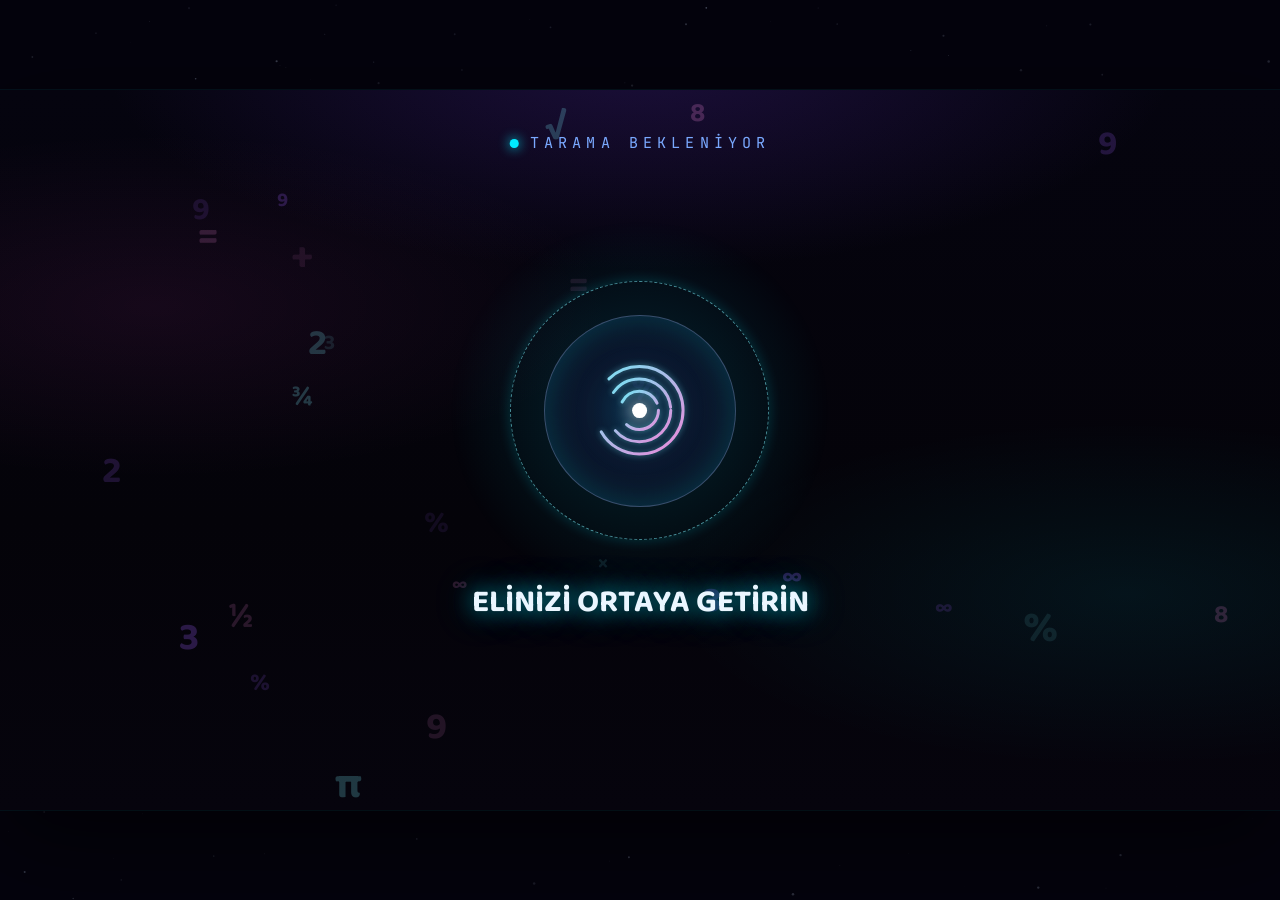
==== web/index.html @ b41f1229 "Kalibrasyon giris ekrani: ilk karsilama olarak entegre + el takibi baglandi - web/js/calibration.js " ====
<!DOCTYPE html>
<html lang="tr">
<head>
<meta charset="utf-8">
<meta name="viewport" content="width=device-width, initial-scale=1, maximum-scale=1, user-scalable=no">
<title>Matematik Avı</title>
<link rel="preconnect" href="https://fonts.googleapis.com">
<link rel="preconnect" href="https://fonts.gstatic.com" crossorigin>
<link href="https://fonts.googleapis.com/css2?family=Baloo+2:wght@500;600;700;800&family=JetBrains+Mono:wght@400;500;700&family=Space+Grotesk:wght@400;500;600;700&display=swap" rel="stylesheet">
<link rel="stylesheet" href="styles.css?v=9">
</head>
<body>
  <!-- Tam-ekran arka plan yıldız alanı (sahnenin arkasında) -->
  <canvas id="mh-stars-page"></canvas>

  <!-- Letterbox'lı sabit 16:9 sahne. container-type:size -> cqmin = sahnenin küçük kenarının %1'i. -->
  <div id="stage">

    <!-- perspektif ızgara (merkeze maskeli) -->
    <div class="mh-grid"></div>

    <!-- ============ ATTRACT ============ -->
    <section id="screen-attract" class="screen">
      <div id="mh-floaters"></div>
      <!-- isimsiz liderlik tablosu (ilk 3) -->
      <aside class="leaderboard" id="mh-leaderboard">
        <div class="lb-title">LİDERLİK</div>
        <ol class="lb-list" id="mh-lb-list"></ol>
      </aside>
      <div class="attract-col">
        <div class="title">MATEMATİK AVI</div>
        <div class="subtitle">Hazır mısın?</div>
        <div class="start-wrap" id="mh-start-wrap">
          <div class="start-btn" id="mh-start" data-start="1">BAŞLA</div>
        </div>
        <div class="hint"><span class="dot"></span>Merceği BAŞLA'ya getir ve elini kapat</div>
      </div>
    </section>

    <!-- ============ PLAYING ============ -->
    <section id="screen-playing" class="screen">
      <!-- HUD: sayaçlar sol-üst -->
      <div class="hud-left">
        <div class="hud-line" id="mh-progress">SORU 1 · <span class="lvl">KOLAY</span></div>
        <div class="hud-line">DOĞRU <span id="mh-score">00</span></div>
        <div class="hud-line">PUAN <span id="mh-live-score">0</span></div>
        <div id="mh-timer">2:00</div>
      </div>
      <!-- HUD: soru üst-orta -->
      <div class="hud-prompt">
        <div id="mh-prompt">—</div>
      </div>
      <!-- HUD: RESET sağ-üst (gerçek köşe) -->
      <div id="mh-reset" data-reset="1">↻ RESET</div>

      <!-- token alanı -->
      <div id="mh-field"></div>

      <!-- merkez flaş -->
      <div id="mh-flash"></div>

      <!-- başlangıç geri sayımı (oyun tahtası arkada görünür) -->
      <div id="mh-countdown"><div class="cd-num"></div></div>
    </section>

    <!-- ============ RESULT ============ -->
    <section id="screen-result" class="screen">
      <div class="result-box">
        <div class="result-kicker">— Tur Bitti —</div>
        <div id="mh-result-msg">Bitti!</div>
        <div class="result-rank" id="mh-result-rank"></div>
        <div class="result-points">
          <span id="mh-result-score">0</span>
          <span class="pts">PUAN</span>
        </div>
        <div class="result-stats">
          <div class="result-score">
            <span class="lab">Doğru</span>
            <span id="mh-result-num">0/0</span>
          </div>
          <div class="result-score">
            <span class="lab">Süre</span>
            <span id="mh-result-time">0:00</span>
          </div>
        </div>
        <div class="result-foot">Başlangıç ekranına dönülüyor…</div>
      </div>
    </section>

    <!-- ============ LENS (kursör) ============ -->
    <div id="mh-lens">
      <div class="lens-pool"></div>
      <div id="mh-iris">
        <div class="iris-ring chroma-c"></div>
        <div class="iris-ring chroma-m"></div>
        <div class="iris-ring main"></div>
        <div class="iris-core"></div>
      </div>
    </div>

    <!-- ============ KALİBRASYON GİRİŞ (ilk karşılama; görseller kalibrasyon-giris.html'den) ============ -->
    <div class="mk-stage" id="mk-stage">

      <!-- arka plan rakamları -->
      <div class="mk-floaters" id="mk-floaters" style="position:absolute;inset:0;z-index:5;"></div>

      <!-- üst durum (3 aşama: TARAMA BEKLENİYOR → TARANIYOR · %n → ERİŞİM SAĞLANDI) -->
      <div id="mk-lock" style="position:absolute;top:6cqmin;left:50%;transform:translateX(-50%);z-index:30;display:flex;align-items:center;gap:1.6cqmin;font-family:'JetBrains Mono',monospace;font-size:2.1cqmin;letter-spacing:0.34em;color:#7aa9ff;text-transform:uppercase;">
        <span style="width:1.2cqmin;height:1.2cqmin;border-radius:50%;background:#00EBFF;box-shadow:0 0 12px #00EBFF;animation:mk-pulse-dot 1.6s ease-in-out infinite;"></span>TARAMA BEKLENİYOR
      </div>

      <!-- merkez kolon -->
      <div style="position:absolute;inset:0;z-index:20;display:flex;flex-direction:column;align-items:center;justify-content:center;">

        <!-- biyometrik hedef -->
        <div id="mk-target" style="position:relative;width:36cqmin;height:36cqmin;display:flex;align-items:center;justify-content:center;will-change:transform;transition:transform 0.25s cubic-bezier(.2,.9,.25,1);">
          <!-- yumuşak halo -->
          <div id="mk-halo" style="position:absolute;inset:-34%;border-radius:50%;background:radial-gradient(circle,rgba(0,235,255,0.26),transparent 62%);opacity:0.6;transition:opacity 0.4s;pointer-events:none;"></div>
          <!-- partikül katmanı -->
          <div id="mk-fx" style="position:absolute;inset:-40%;pointer-events:none;overflow:visible;z-index:4;"></div>
          <!-- dış kesik halka (yavaş döner) -->
          <div style="position:absolute;inset:0;border-radius:50%;border:1.5px dashed rgba(125,243,255,0.55);box-shadow:0 0 14px rgba(0,235,255,0.18);animation:mk-tickspin 22s linear infinite;pointer-events:none;"></div>
          <!-- ilerleme halkası (tarama sırasında belirir) -->
          <div id="mk-ring" style="position:absolute;inset:2%;border-radius:50%;background:conic-gradient(from -90deg,#00EBFF 0deg,#7df3ff var(--p,0deg),rgba(140,160,220,0.07) var(--p,0deg));-webkit-mask:radial-gradient(circle,transparent 0 46%,#000 47% 50%,transparent 51%);mask:radial-gradient(circle,transparent 0 46%,#000 47% 50%,transparent 51%);opacity:0;transition:opacity 0.3s;pointer-events:none;"></div>
          <!-- iç bölge (el yerleştirme) -->
          <div style="position:absolute;inset:13%;border-radius:50%;overflow:hidden;background:radial-gradient(circle,rgba(24,36,80,0.55),rgba(7,9,24,0.72));border:1.5px solid rgba(150,200,255,0.34);box-shadow:inset 0 0 34px rgba(0,235,255,0.22);display:flex;align-items:center;justify-content:center;">
            <!-- iç içe dönen 3 eğri -->
            <svg id="mk-fp" viewBox="0 0 100 100" style="position:absolute;width:72%;height:72%;opacity:0.95;filter:drop-shadow(0 0 3px rgba(125,243,255,0.55));transition:opacity 0.3s,filter 0.3s;" fill="none" stroke="url(#mkfp)" stroke-width="2.2" stroke-linecap="round">
              <defs><linearGradient id="mkfp" x1="0" y1="0" x2="1" y2="1"><stop offset="0" stop-color="#7df3ff"></stop><stop offset="1" stop-color="#ff8fe4"></stop></linearGradient></defs>
              <circle cx="50" cy="50" r="32" stroke-dasharray="84 42" style="transform-box:fill-box;transform-origin:center;animation:mk-ringcw 9s linear infinite;"></circle>
              <circle cx="50" cy="50" r="23" stroke-dasharray="56 30" style="transform-box:fill-box;transform-origin:center;animation:mk-ringccw 6.5s linear infinite;"></circle>
              <circle cx="50" cy="50" r="14" stroke-dasharray="32 18" style="transform-box:fill-box;transform-origin:center;animation:mk-ringcw 4s linear infinite;"></circle>
            </svg>
            <!-- merkez nokta -->
            <div style="position:absolute;left:50%;top:50%;transform:translate(-50%,-50%);width:2.2cqmin;height:2.2cqmin;border-radius:50%;background:#fff;box-shadow:0 0 18px #fff,0 0 36px rgba(0,235,255,0.95),0 0 56px rgba(0,235,255,0.5);animation:mk-dotbreathe 1.9s ease-in-out infinite;"></div>
            <!-- yüzde -->
            <div id="mk-pct" style="position:absolute;bottom:12%;left:50%;transform:translateX(-50%);font-family:'JetBrains Mono',monospace;font-weight:700;font-size:3cqmin;letter-spacing:0.08em;color:#7df3ff;opacity:0;transition:opacity 0.3s;text-shadow:0 0 12px rgba(0,235,255,0.7);">0%</div>
          </div>
        </div>

        <!-- yönlendirme metni -->
        <div id="mk-status" style="margin-top:6.5cqmin;font-family:'Baloo 2',sans-serif;font-weight:700;font-size:4.4cqmin;line-height:1;color:#eaf6ff;text-shadow:0 0 22px rgba(0,235,255,0.65),0 0 40px rgba(0,235,255,0.35);transition:color 0.25s;white-space:nowrap;">ELİNİZİ ORTAYA GETİRİN</div>
      </div>
    </div>
  </div>

  <script src="js/questions.js?v=4"></script>
  <script src="js/tokens.js?v=4"></script>
  <script src="js/input.js?v=2"></script>
  <script src="js/lens.js?v=6"></script>
  <script src="js/leaderboard.js?v=2"></script>
  <script src="js/calibration.js?v=1"></script>
  <script src="js/game.js?v=6"></script>
</body>
</html>
---- web/styles.css ----
/* ===== Matematik Avı — Sinematik Sci-Fi HUD (web) =====
   Görsel kaynak-of-truth: design_handoff_web/Matematik Avı.dc.html
   Mantık: Unity MathLens (bkz. js/). Sahne sabit 16:9, letterbox'lı. */

:root{
  --space:#04030D; --space-2:#06040F;
  --ink-0:#EEF1FF; --ink-1:#A9A4D6; --ink-2:#8B86BF;
  --cyan:#00EBFF; --violet:#9F5FFF; --magenta:#FF4AD6;
  --gold:#FFC83D; --gold-text:#FFE08A;
  --green:#34F5A6; --green-text:#7DFFC4;
  --red:#FF5470; --red-text:#FF8095;
  --token-text:#E6F4FF;
  --hairline:rgba(150,130,255,0.16);
}

*{margin:0;padding:0;box-sizing:border-box;}
html,body{width:100%;height:100%;overflow:hidden;background:var(--space);color:var(--ink-0);
  font-family:'Space Grotesk',sans-serif;-webkit-font-smoothing:antialiased;cursor:none;}

#mh-stars-page{position:fixed;inset:0;z-index:0;opacity:0.5;pointer-events:none;}

/* ----- Letterbox'lı sabit 16:9 sahne ----- */
#stage{
  position:fixed;top:50%;left:50%;transform:translate(-50%,-50%);
  width:min(100vw, 177.78vh);          /* 16:9 = 16/9 * height */
  height:min(56.25vw, 100vh);          /* 9:16 ters */
  aspect-ratio:16/9;
  container-type:size;                 /* cqmin = sahnenin küçük kenarının %1'i */
  overflow:hidden;
  background:
    radial-gradient(ellipse 80% 60% at 50% 42%, rgba(40,28,90,0.55), transparent 72%),
    radial-gradient(ellipse 50% 40% at 12% 90%, rgba(159,95,255,0.12), transparent 60%),
    radial-gradient(ellipse 50% 40% at 90% 10%, rgba(0,235,255,0.10), transparent 60%),
    linear-gradient(180deg,#06040f,#030208 58%,#05030c);
  box-shadow:0 0 0 1px rgba(0,235,255,0.06),0 30px 90px rgba(0,0,0,0.6),inset 0 0 80px rgba(4,2,12,0.8);
}

.mh-grid{position:absolute;inset:0;z-index:0;pointer-events:none;
  background-image:linear-gradient(rgba(140,120,255,0.05) 1px,transparent 1px),
                   linear-gradient(90deg,rgba(140,120,255,0.05) 1px,transparent 1px);
  background-size:7cqmin 7cqmin;
  -webkit-mask-image:radial-gradient(ellipse 75% 70% at 50% 50%,#000 35%,transparent 88%);
  mask-image:radial-gradient(ellipse 75% 70% at 50% 50%,#000 35%,transparent 88%);}

.mh-corner{position:absolute;width:3.4cqmin;height:3.4cqmin;z-index:55;pointer-events:none;}
.mh-corner.tl{top:2.4cqmin;left:2.4cqmin;border-top:1px solid rgba(0,235,255,0.6);border-left:1px solid rgba(0,235,255,0.6);box-shadow:0 0 10px rgba(0,235,255,0.3);}
.mh-corner.tr{top:2.4cqmin;right:2.4cqmin;border-top:1px solid rgba(255,74,214,0.6);border-right:1px solid rgba(255,74,214,0.6);box-shadow:0 0 10px rgba(255,74,214,0.3);}
.mh-corner.bl{bottom:2.4cqmin;left:2.4cqmin;border-bottom:1px solid rgba(0,235,255,0.6);border-left:1px solid rgba(0,235,255,0.6);box-shadow:0 0 10px rgba(0,235,255,0.3);}
.mh-corner.br{bottom:2.4cqmin;right:2.4cqmin;border-bottom:1px solid rgba(255,74,214,0.6);border-right:1px solid rgba(255,74,214,0.6);box-shadow:0 0 10px rgba(255,74,214,0.3);}

/* ----- ekran geçişleri ----- */
.screen{position:absolute;inset:0;display:none;}
.screen.active{display:block;}

/* ===== ATTRACT ===== */
#mh-floaters{position:absolute;inset:0;z-index:5;pointer-events:none;}
.floater{position:absolute;left:0;top:0;font-family:'Baloo 2',sans-serif;font-weight:700;user-select:none;pointer-events:none;opacity:0;will-change:transform,opacity;}
.attract-col{position:absolute;inset:0;z-index:10;display:flex;flex-direction:column;align-items:center;justify-content:center;padding:0 4cqmin;}
.title{width:100%;text-align:center;font-family:'Baloo 2',sans-serif;font-weight:800;font-size:9.8cqmin;line-height:0.92;letter-spacing:0.01em;white-space:nowrap;transform:translateY(-3.5cqmin);
  background:linear-gradient(178deg,#ffffff 6%,#bdf6ff 40%,#86c8ff 70%,#c9a0ff);
  -webkit-background-clip:text;background-clip:text;-webkit-text-fill-color:transparent;
  animation:mh-titleglow 4.5s ease-in-out infinite;}
.subtitle{font-family:'Baloo 2',sans-serif;font-weight:600;font-size:5.8cqmin;color:#cfe9ff;margin-top:0.8cqmin;text-shadow:0 0 18px rgba(0,235,255,0.4);white-space:nowrap;}
.hint{position:absolute;bottom:6.5cqmin;display:flex;align-items:center;gap:2cqmin;font-family:'JetBrains Mono',monospace;font-size:2cqmin;letter-spacing:0.22em;color:#8f8ac0;text-transform:uppercase;}
.hint .dot{width:1.2cqmin;height:1.2cqmin;border-radius:50%;background:var(--cyan);box-shadow:0 0 10px var(--cyan);animation:mh-pulse-dot 2s ease-in-out infinite;}

/* ----- Tek BAŞLA butonu (zorluk seçimi yerine) — arayüzle uyumlu: Baloo 2 + marka cyan'ı + nefes ----- */
.start-wrap{margin-top:7cqmin;display:flex;justify-content:center;}
.start-btn{position:relative;--c:0,235,255;
  padding:4.2cqmin 12cqmin;border-radius:999px;
  background:rgba(var(--c),0.18);border:2px solid rgba(var(--c),0.9);
  box-shadow:0 0 40px rgba(var(--c),0.5),inset 0 0 26px rgba(var(--c),0.2);
  font-family:'Baloo 2',sans-serif;font-weight:800;font-size:7cqmin;letter-spacing:0.06em;
  color:#e6fcff;text-shadow:0 0 22px rgba(var(--c),0.9);
  animation:mh-breathe 3.4s ease-in-out infinite;
  transition:transform 0.12s ease-out, filter 0.12s ease-out;will-change:transform,filter;}
.start-btn.armed{animation:none;transform:scale(1.1);filter:brightness(1.25);
  box-shadow:0 0 52px rgba(var(--c),0.78),inset 0 0 30px rgba(var(--c),0.24);}

/* ----- Liderlik tablosu (attract, sağ-üst köşe — çerçevesiz) ----- */
.leaderboard{position:absolute;top:3.5cqmin;right:5cqmin;z-index:15;width:24cqmin;}
.lb-title{font-family:'JetBrains Mono',monospace;font-size:2cqmin;letter-spacing:0.34em;color:var(--cyan);
  text-transform:uppercase;text-align:center;margin-bottom:2.2cqmin;text-shadow:0 0 14px rgba(0,235,255,0.5);}
.lb-list{list-style:none;display:flex;flex-direction:column;gap:1.4cqmin;}
.lb-row{display:flex;align-items:center;gap:1.4cqmin;padding:1.2cqmin 1.4cqmin;border-radius:1.4cqmin;
  background:rgba(150,130,255,0.06);border:1px solid rgba(150,130,255,0.12);}
.lb-row .lb-medal{font-size:3cqmin;line-height:1;width:3.6cqmin;text-align:center;}
.lb-row .lb-rank{font-family:'JetBrains Mono',monospace;font-size:2.4cqmin;color:var(--ink-2);width:2.4cqmin;}
.lb-row .lb-score{margin-left:auto;font-family:'Baloo 2',sans-serif;font-weight:800;font-size:3.6cqmin;color:var(--gold-text);}
.lb-row.gold{border-color:rgba(255,200,61,0.4);background:rgba(255,200,61,0.08);}
.lb-row.gold .lb-score{color:var(--gold);text-shadow:0 0 14px rgba(255,200,61,0.55);}
.lb-row.empty .lb-score{color:var(--ink-2);opacity:0.4;}
.lb-row.flash{animation:mh-lb-flash 1.6s ease-out 1;}
@keyframes mh-lb-flash{
  0%{background:rgba(255,200,61,0.55);box-shadow:0 0 24px rgba(255,200,61,0.6);transform:scale(1.06);}
  100%{transform:scale(1);}}

/* ===== PLAYING ===== */
.hud-left{position:absolute;top:5cqmin;left:5cqmin;z-index:40;display:flex;flex-direction:column;gap:1.4cqmin;}
.hud-line{font-family:'JetBrains Mono',monospace;font-size:2.1cqmin;letter-spacing:0.24em;color:#9c97cf;text-transform:uppercase;}
.hud-line .lvl{color:var(--violet);}
#mh-score{color:var(--green);}
#mh-live-score{color:var(--gold);font-weight:700;text-shadow:0 0 12px rgba(255,200,61,0.5);display:inline-block;transform-origin:left center;}
#mh-live-score.bump{animation:mh-score-bump 0.34s cubic-bezier(0.34,1.56,0.64,1);}
@keyframes mh-score-bump{0%{transform:scale(1);}40%{transform:scale(1.38);filter:brightness(1.4);}100%{transform:scale(1);}}
#mh-timer{font-family:'JetBrains Mono',monospace;font-weight:700;font-size:5.4cqmin;letter-spacing:0.04em;color:var(--ink-0);line-height:1;margin-top:0.4cqmin;text-shadow:0 0 16px rgba(150,180,255,0.4);transform-origin:left center;}
#mh-timer.low{color:var(--red);animation:mh-low 0.9s ease-in-out infinite;}
.hud-prompt{position:absolute;top:4.5cqmin;left:50%;transform:translateX(-50%);z-index:40;text-align:center;}
.hud-prompt .kicker{font-family:'JetBrains Mono',monospace;font-size:1.7cqmin;letter-spacing:0.34em;color:#6f6aa0;text-transform:uppercase;margin-bottom:1cqmin;}
#mh-prompt{font-family:'Baloo 2',sans-serif;font-weight:700;font-size:10cqmin;line-height:1;color:#fff;white-space:nowrap;text-shadow:0 0 26px rgba(0,235,255,0.45),0 0 50px rgba(159,95,255,0.3);}
/* operatör renkleri — çocuklar için ayırt edici (rakamlar beyaz kalır) */
#mh-prompt .op{font-weight:800;}
#mh-prompt .op-add{color:#34F5A6;}   /* + yeşil */
#mh-prompt .op-sub{color:#FF9F6B;}   /* − turuncu */
#mh-prompt .op-mul{color:#4FE3FF;}   /* × cyan */
#mh-prompt .op-div{color:#B98CFF;}   /* ÷ mor */
#mh-prompt .op-eq{color:#FFC83D;}    /* = altın */
#mh-prompt .op-root{color:#FF8FE4;}  /* √ macenta */
#mh-prompt .op-pow{color:#FF8FE4;}   /* ² ³ ! macenta ailesi */
#mh-prompt .op-paren{color:#A9A4D6;} /* ( ) soluk */
#mh-reset{position:absolute;top:5cqmin;right:5cqmin;z-index:40;display:flex;align-items:center;gap:1.2cqmin;
  padding:1.6cqmin 3cqmin;border-radius:999px;background:rgba(255,74,214,0.10);border:1px solid rgba(255,74,214,0.45);
  box-shadow:0 0 14px rgba(255,74,214,0.2);font-family:'JetBrains Mono',monospace;font-size:2cqmin;letter-spacing:0.22em;color:#ffb8ec;text-transform:uppercase;
  transition:transform 0.12s ease-out, filter 0.12s ease-out;will-change:transform,filter;}
#mh-reset.armed{transform:scale(1.12);filter:brightness(1.3);box-shadow:0 0 22px rgba(255,74,214,0.5);}

#mh-field{position:absolute;inset:0;z-index:20;}
.token{position:absolute;transform:translate(-50%,-50%);width:8.6cqmin;height:8.6cqmin;display:flex;align-items:center;justify-content:center;opacity:0;will-change:opacity,transform;}
.token .t-glow{position:absolute;inset:-32%;border-radius:50%;background:radial-gradient(circle,rgba(120,210,255,0.5),transparent 68%);opacity:0;pointer-events:none;}
.token .t-ring{position:absolute;inset:2%;border-radius:50%;border:1.5px solid transparent;pointer-events:none;}
.token .t-glyph{position:relative;font-family:'Baloo 2',sans-serif;font-weight:800;font-size:6.6cqmin;line-height:1;color:var(--token-text);text-shadow:0 0 13px rgba(120,210,255,0.7),0 0 26px rgba(120,210,255,0.3);white-space:nowrap;transition:color 0.12s;}

#mh-flash{position:absolute;inset:0;z-index:50;display:flex;align-items:center;justify-content:center;
  font-family:'Baloo 2',sans-serif;font-weight:800;font-size:13cqmin;opacity:0;pointer-events:none;}

/* ----- Başlangıç geri sayımı (oyun tahtası arkada görünür) ----- */
#mh-countdown{position:absolute;inset:0;z-index:48;display:none;align-items:center;justify-content:center;pointer-events:none;
  background:radial-gradient(ellipse 60% 50% at 50% 50%,rgba(4,2,12,0.35),rgba(4,2,12,0.12));}
#mh-countdown.show{display:flex;}
#mh-countdown .cd-num{font-family:'Baloo 2',sans-serif;font-weight:800;font-size:30cqmin;line-height:1;color:#fff;
  text-shadow:0 0 40px rgba(0,235,255,0.6),0 0 80px rgba(159,95,255,0.4);}
#mh-countdown .cd-num.go{font-size:16cqmin;color:var(--green-text);
  text-shadow:0 0 40px rgba(52,245,166,0.7),0 0 80px rgba(52,245,166,0.4);}
#mh-countdown .cd-num.anim{animation:mh-count-pop 0.95s cubic-bezier(0.2,0,0.2,1) 1;}
@keyframes mh-count-pop{0%{transform:scale(0.45);opacity:0;}25%{opacity:1;}70%{transform:scale(1.05);opacity:1;}100%{transform:scale(1.18);opacity:0;}}

/* ===== RESULT ===== */
.result-box{position:absolute;inset:0;z-index:45;display:flex;flex-direction:column;align-items:center;justify-content:center;
  background:radial-gradient(ellipse 60% 50% at 50% 50%,rgba(10,8,26,0.55),rgba(4,2,10,0.8));}
.result-kicker{font-family:'JetBrains Mono',monospace;font-size:2.2cqmin;letter-spacing:0.4em;color:var(--cyan);text-transform:uppercase;margin-bottom:2.5cqmin;}
#mh-result-msg{font-family:'Baloo 2',sans-serif;font-weight:800;font-size:6cqmin;line-height:1;color:#fff;text-align:center;white-space:pre-line;text-shadow:0 0 30px rgba(0,235,255,0.45),0 0 60px rgba(159,95,255,0.3);}
.result-rank{margin-top:1.6cqmin;font-family:'Baloo 2',sans-serif;font-weight:700;font-size:3.4cqmin;min-height:3.4cqmin;
  text-align:center;color:var(--gold-text);opacity:0;transform:translateY(0.6cqmin);transition:opacity 0.45s,transform 0.45s;}
.result-rank.show{opacity:1;transform:translateY(0);}
.result-rank.celebrate{color:var(--gold);text-shadow:0 0 22px rgba(255,200,61,0.6),0 0 44px rgba(255,200,61,0.3);
  animation:mh-rank-pop 0.6s cubic-bezier(0.34,1.56,0.64,1) 1;}
@keyframes mh-rank-pop{0%{transform:scale(0.55);opacity:0;}60%{transform:scale(1.12);}100%{transform:scale(1);opacity:1;}}
.result-score{margin-top:4cqmin;display:flex;align-items:baseline;gap:2cqmin;font-family:'Baloo 2',sans-serif;}
.result-score .lab{font-size:3.4cqmin;color:var(--ink-1);letter-spacing:0.04em;}
#mh-result-num{font-weight:800;font-size:8cqmin;color:var(--green);line-height:1;text-shadow:0 0 24px rgba(52,245,166,0.55);}
.result-foot{margin-top:4.5cqmin;font-family:'JetBrains Mono',monospace;font-size:1.9cqmin;letter-spacing:0.24em;color:#8f8ac0;text-transform:uppercase;}

/* ----- Puan (final ekran) ----- */
.result-points{margin-top:3cqmin;display:flex;align-items:baseline;gap:1.6cqmin;font-family:'Baloo 2',sans-serif;}
#mh-result-score{font-weight:800;font-size:15cqmin;line-height:0.9;color:var(--gold);
  text-shadow:0 0 34px rgba(255,200,61,0.55),0 0 70px rgba(255,200,61,0.28);}
.result-points .pts{font-family:'JetBrains Mono',monospace;font-size:3cqmin;letter-spacing:0.32em;color:var(--gold-text);}
.result-stats{margin-top:3.6cqmin;display:flex;gap:8cqmin;align-items:flex-start;}
.result-stats .result-score{margin-top:0;flex-direction:column;align-items:center;gap:0.5cqmin;}
.result-stats .lab{font-family:'JetBrains Mono',monospace;font-size:2.4cqmin;letter-spacing:0.14em;text-transform:uppercase;}
.result-stats #mh-result-num{font-size:6.5cqmin;}
#mh-result-time{font-family:'Baloo 2',sans-serif;font-weight:800;font-size:6.5cqmin;line-height:1;color:var(--cyan);text-shadow:0 0 24px rgba(0,235,255,0.5);}

/* ===== LENS ===== */
#mh-lens{position:absolute;left:0;top:0;width:0;height:0;z-index:90;pointer-events:none;opacity:0;transition:opacity 0.25s;}
#mh-lens.ghost{opacity:0.55;}
.lens-pool{position:absolute;left:0;top:0;transform:translate(-50%,-50%);width:56cqmin;height:56cqmin;border-radius:50%;
  background:radial-gradient(circle,rgba(130,205,255,0.20),rgba(110,140,255,0.06) 42%,transparent 70%);}
#mh-iris{position:absolute;left:0;top:0;transform:translate(-50%,-50%);transition:transform 0.18s cubic-bezier(0.5,0,0,1);}
.iris-ring{position:absolute;left:0;top:0;border-radius:50%;width:14.6cqmin;height:14.6cqmin;}
.iris-ring.chroma-c{border:1.5px solid rgba(0,235,255,0.55);box-shadow:0 0 14px rgba(0,235,255,0.5);transform:translate(-3%,0) translate(-50%,-50%);}
.iris-ring.chroma-m{border:1.5px solid rgba(255,74,214,0.45);box-shadow:0 0 12px rgba(255,74,214,0.4);transform:translate(3%,0) translate(-50%,-50%);}
.iris-ring.main{width:14cqmin;height:14cqmin;border:2px solid rgba(200,250,255,0.92);box-shadow:0 0 26px rgba(0,235,255,0.7),inset 0 0 16px rgba(0,235,255,0.35);transform:translate(-50%,-50%);}
.iris-core{position:absolute;left:0;top:0;transform:translate(-50%,-50%);width:1cqmin;height:1cqmin;border-radius:50%;background:#fff;box-shadow:0 0 12px #fff;}

/* ===== bağlantı rozeti ===== */
#mh-conn{position:absolute;bottom:2.4cqmin;left:50%;transform:translateX(-50%);z-index:70;
  font-family:'JetBrains Mono',monospace;font-size:1.5cqmin;letter-spacing:0.22em;text-transform:uppercase;
  color:#8f8ac0;opacity:0;transition:opacity 0.3s;display:flex;align-items:center;gap:1cqmin;}
#mh-conn.show{opacity:0.85;}
#mh-conn .cdot{width:1cqmin;height:1cqmin;border-radius:50%;background:var(--red);box-shadow:0 0 8px var(--red);}
#mh-conn.ok .cdot{background:var(--green);box-shadow:0 0 8px var(--green);}

/* ===== keyframes (.dc.html'den) ===== */
@keyframes mh-breathe{0%,100%{transform:scale(1);filter:brightness(1);}50%{transform:scale(1.035);filter:brightness(1.12);}}
@keyframes mh-drift{0%{transform:translateY(8px) rotate(0deg);}100%{transform:translateY(-26px) rotate(8deg);}}
@keyframes mh-twinkle{0%,100%{opacity:0.18;}50%{opacity:0.5;}}
@keyframes mh-pulse-dot{0%,100%{opacity:0.35;}50%{opacity:1;}}
@keyframes mh-low{0%,100%{transform:scale(1);text-shadow:0 0 18px rgba(255,84,112,0.7);}50%{transform:scale(1.07);text-shadow:0 0 34px rgba(255,84,112,1);}}
@keyframes mh-titleglow{0%,100%{filter:drop-shadow(0 0 22px rgba(0,235,255,0.35)) drop-shadow(0 0 44px rgba(159,95,255,0.28));}50%{filter:drop-shadow(0 0 30px rgba(0,235,255,0.55)) drop-shadow(0 0 60px rgba(255,74,214,0.38));}}

/* ===== KALİBRASYON GİRİŞ EKRANI (ilk karşılama; kalibrasyon-giris.html'den) =====
   #stage'i kaplayan opak overlay. cqmin/0..1 koordinatlar oyunla birebir hizalı.
   Arka plan standalone'un body gradientinden taşındı (oyunun arka planı değişmez). */
.mk-stage{position:absolute;inset:0;overflow:hidden;container-type:size;z-index:80;
  background:
    radial-gradient(ellipse 70% 50% at 50% -5%, rgba(80,40,160,0.30), transparent 60%),
    radial-gradient(ellipse 60% 40% at 12% 30%, rgba(255,74,214,0.07), transparent 60%),
    radial-gradient(ellipse 60% 40% at 88% 70%, rgba(0,235,255,0.07), transparent 60%),
    linear-gradient(180deg,#05040f,#040309 60%,#06040d);}
.mk-stage.mk-off{display:none;}
.mk-floaters span{position:absolute;font-family:'Baloo 2',sans-serif;font-weight:700;user-select:none;pointer-events:none;}

@keyframes mk-breathe{0%,100%{transform:scale(1);filter:brightness(1);}50%{transform:scale(1.035);filter:brightness(1.12);}}
@keyframes mk-drift{0%{transform:translateY(8px) rotate(0deg);}100%{transform:translateY(-26px) rotate(8deg);}}
@keyframes mk-twinkle{0%,100%{opacity:0.18;}50%{opacity:0.5;}}
@keyframes mk-pulse-dot{0%,100%{opacity:0.35;}50%{opacity:1;}}
@keyframes mk-tickspin{to{transform:rotate(360deg);}}
@keyframes mk-ringcw{to{transform:rotate(360deg);}}
@keyframes mk-ringccw{to{transform:rotate(-360deg);}}
@keyframes mk-dotbreathe{0%,100%{transform:translate(-50%,-50%) scale(1);filter:brightness(1);}50%{transform:translate(-50%,-50%) scale(1.18);filter:brightness(1.15);}}
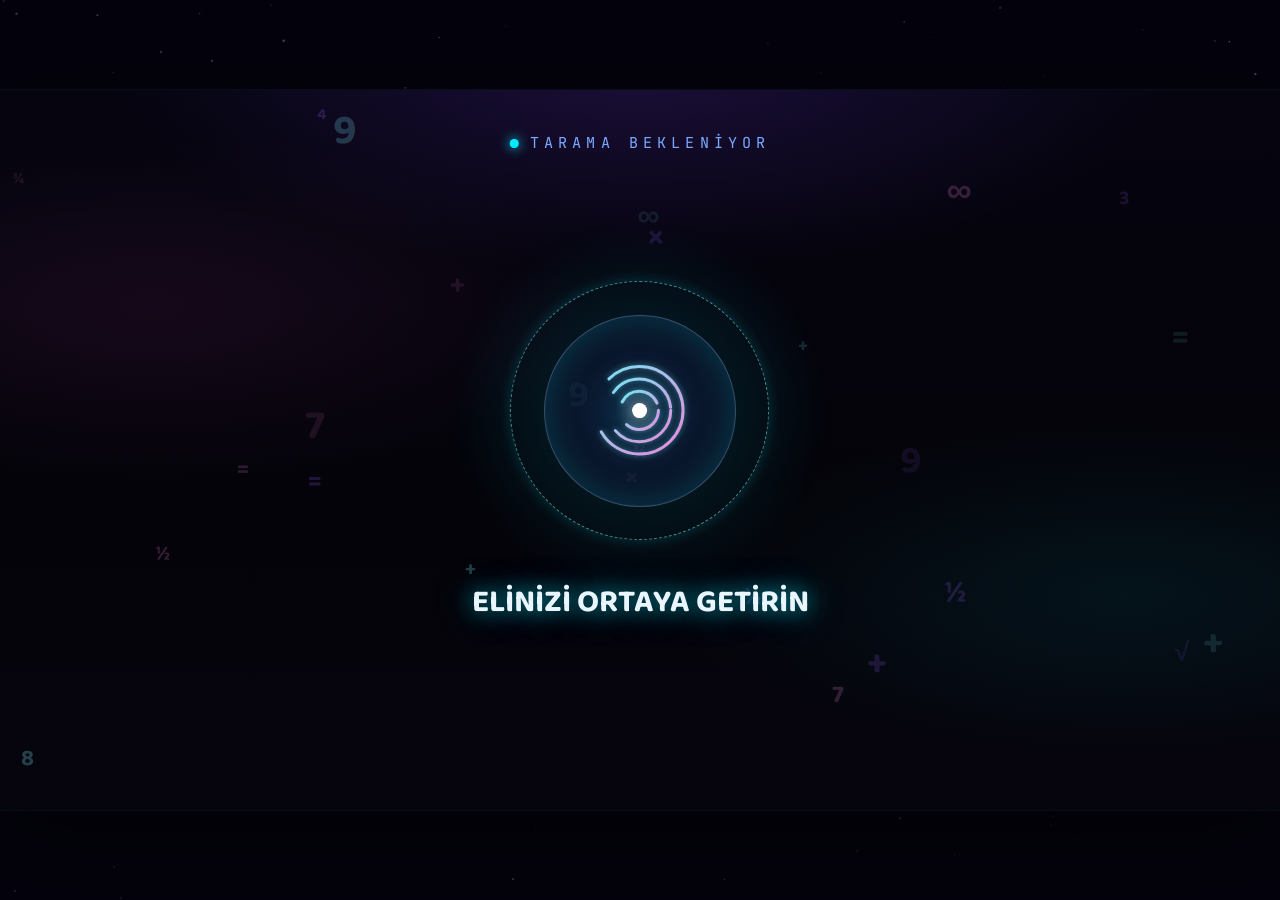
==== commit 79bedfa8: "kritik konular değişti" ====
--- a/web/index.html
+++ b/web/index.html
@@ -4,12 +4,24 @@
 <meta charset="utf-8">
 <meta name="viewport" content="width=device-width, initial-scale=1, maximum-scale=1, user-scalable=no">
 <title>Matematik Avı</title>
-<link rel="preconnect" href="https://fonts.googleapis.com">
-<link rel="preconnect" href="https://fonts.gstatic.com" crossorigin>
-<link href="https://fonts.googleapis.com/css2?family=Baloo+2:wght@500;600;700;800&family=JetBrains+Mono:wght@400;500;700&family=Space+Grotesk:wght@400;500;600;700&display=swap" rel="stylesheet">
+<!-- Fontlar YEREL (cevrimdisi kiosk): web/fonts/ altina gomulu; internet gerektirmez.
+     Yenilemek/degistirmek icin: tools\fetch_fonts.ps1 -->
+<link rel="stylesheet" href="fonts/fonts.css">
 <link rel="stylesheet" href="styles.css?v=9">
 </head>
 <body>
+  <!-- Kiosk hata izleme: yakalanmamış hata/promise sessizce ölmesin; konsola yaz
+       (tarayıcı DevTools + launcher loglarıyla teşhis edilir). Render döngüsü
+       kurtarması lens.js watchdog'unda. -->
+  <script>
+    window.addEventListener("error", function (e) {
+      try { console.error("[kiosk] yakalanmamis hata:", e.message, (e.filename || "") + ":" + (e.lineno || "")); } catch (_) {}
+    });
+    window.addEventListener("unhandledrejection", function (e) {
+      try { console.error("[kiosk] islenmemis promise reddi:", e.reason); } catch (_) {}
+    });
+  </script>
+
   <!-- Tam-ekran arka plan yıldız alanı (sahnenin arkasında) -->
   <canvas id="mh-stars-page"></canvas>
 
--- a/web/fonts/fonts.css
+++ b/web/fonts/fonts.css
@@ -0,0 +1,416 @@
+﻿/* YEREL fontlar - tools/fetch_fonts.ps1 ile uretildi (cevrimdisi kiosk). */
+/* devanagari */
+@font-face {
+  font-family: 'Baloo 2';
+  font-style: normal;
+  font-weight: 500;
+  font-display: swap;
+  src: url(f1.woff2) format('woff2');
+  unicode-range: U+0900-097F, U+1CD0-1CF9, U+200C-200D, U+20A8, U+20B9, U+20F0, U+25CC, U+A830-A839, U+A8E0-A8FF, U+11B00-11B09;
+}
+/* vietnamese */
+@font-face {
+  font-family: 'Baloo 2';
+  font-style: normal;
+  font-weight: 500;
+  font-display: swap;
+  src: url(f2.woff2) format('woff2');
+  unicode-range: U+0102-0103, U+0110-0111, U+0128-0129, U+0168-0169, U+01A0-01A1, U+01AF-01B0, U+0300-0301, U+0303-0304, U+0308-0309, U+0323, U+0329, U+1EA0-1EF9, U+20AB;
+}
+/* latin-ext */
+@font-face {
+  font-family: 'Baloo 2';
+  font-style: normal;
+  font-weight: 500;
+  font-display: swap;
+  src: url(f3.woff2) format('woff2');
+  unicode-range: U+0100-02BA, U+02BD-02C5, U+02C7-02CC, U+02CE-02D7, U+02DD-02FF, U+0304, U+0308, U+0329, U+1D00-1DBF, U+1E00-1E9F, U+1EF2-1EFF, U+2020, U+20A0-20AB, U+20AD-20C0, U+2113, U+2C60-2C7F, U+A720-A7FF;
+}
+/* latin */
+@font-face {
+  font-family: 'Baloo 2';
+  font-style: normal;
+  font-weight: 500;
+  font-display: swap;
+  src: url(f4.woff2) format('woff2');
+  unicode-range: U+0000-00FF, U+0131, U+0152-0153, U+02BB-02BC, U+02C6, U+02DA, U+02DC, U+0304, U+0308, U+0329, U+2000-206F, U+20AC, U+2122, U+2191, U+2193, U+2212, U+2215, U+FEFF, U+FFFD;
+}
+/* devanagari */
+@font-face {
+  font-family: 'Baloo 2';
+  font-style: normal;
+  font-weight: 600;
+  font-display: swap;
+  src: url(f1.woff2) format('woff2');
+  unicode-range: U+0900-097F, U+1CD0-1CF9, U+200C-200D, U+20A8, U+20B9, U+20F0, U+25CC, U+A830-A839, U+A8E0-A8FF, U+11B00-11B09;
+}
+/* vietnamese */
+@font-face {
+  font-family: 'Baloo 2';
+  font-style: normal;
+  font-weight: 600;
+  font-display: swap;
+  src: url(f2.woff2) format('woff2');
+  unicode-range: U+0102-0103, U+0110-0111, U+0128-0129, U+0168-0169, U+01A0-01A1, U+01AF-01B0, U+0300-0301, U+0303-0304, U+0308-0309, U+0323, U+0329, U+1EA0-1EF9, U+20AB;
+}
+/* latin-ext */
+@font-face {
+  font-family: 'Baloo 2';
+  font-style: normal;
+  font-weight: 600;
+  font-display: swap;
+  src: url(f3.woff2) format('woff2');
+  unicode-range: U+0100-02BA, U+02BD-02C5, U+02C7-02CC, U+02CE-02D7, U+02DD-02FF, U+0304, U+0308, U+0329, U+1D00-1DBF, U+1E00-1E9F, U+1EF2-1EFF, U+2020, U+20A0-20AB, U+20AD-20C0, U+2113, U+2C60-2C7F, U+A720-A7FF;
+}
+/* latin */
+@font-face {
+  font-family: 'Baloo 2';
+  font-style: normal;
+  font-weight: 600;
+  font-display: swap;
+  src: url(f4.woff2) format('woff2');
+  unicode-range: U+0000-00FF, U+0131, U+0152-0153, U+02BB-02BC, U+02C6, U+02DA, U+02DC, U+0304, U+0308, U+0329, U+2000-206F, U+20AC, U+2122, U+2191, U+2193, U+2212, U+2215, U+FEFF, U+FFFD;
+}
+/* devanagari */
+@font-face {
+  font-family: 'Baloo 2';
+  font-style: normal;
+  font-weight: 700;
+  font-display: swap;
+  src: url(f1.woff2) format('woff2');
+  unicode-range: U+0900-097F, U+1CD0-1CF9, U+200C-200D, U+20A8, U+20B9, U+20F0, U+25CC, U+A830-A839, U+A8E0-A8FF, U+11B00-11B09;
+}
+/* vietnamese */
+@font-face {
+  font-family: 'Baloo 2';
+  font-style: normal;
+  font-weight: 700;
+  font-display: swap;
+  src: url(f2.woff2) format('woff2');
+  unicode-range: U+0102-0103, U+0110-0111, U+0128-0129, U+0168-0169, U+01A0-01A1, U+01AF-01B0, U+0300-0301, U+0303-0304, U+0308-0309, U+0323, U+0329, U+1EA0-1EF9, U+20AB;
+}
+/* latin-ext */
+@font-face {
+  font-family: 'Baloo 2';
+  font-style: normal;
+  font-weight: 700;
+  font-display: swap;
+  src: url(f3.woff2) format('woff2');
+  unicode-range: U+0100-02BA, U+02BD-02C5, U+02C7-02CC, U+02CE-02D7, U+02DD-02FF, U+0304, U+0308, U+0329, U+1D00-1DBF, U+1E00-1E9F, U+1EF2-1EFF, U+2020, U+20A0-20AB, U+20AD-20C0, U+2113, U+2C60-2C7F, U+A720-A7FF;
+}
+/* latin */
+@font-face {
+  font-family: 'Baloo 2';
+  font-style: normal;
+  font-weight: 700;
+  font-display: swap;
+  src: url(f4.woff2) format('woff2');
+  unicode-range: U+0000-00FF, U+0131, U+0152-0153, U+02BB-02BC, U+02C6, U+02DA, U+02DC, U+0304, U+0308, U+0329, U+2000-206F, U+20AC, U+2122, U+2191, U+2193, U+2212, U+2215, U+FEFF, U+FFFD;
+}
+/* devanagari */
+@font-face {
+  font-family: 'Baloo 2';
+  font-style: normal;
+  font-weight: 800;
+  font-display: swap;
+  src: url(f1.woff2) format('woff2');
+  unicode-range: U+0900-097F, U+1CD0-1CF9, U+200C-200D, U+20A8, U+20B9, U+20F0, U+25CC, U+A830-A839, U+A8E0-A8FF, U+11B00-11B09;
+}
+/* vietnamese */
+@font-face {
+  font-family: 'Baloo 2';
+  font-style: normal;
+  font-weight: 800;
+  font-display: swap;
+  src: url(f2.woff2) format('woff2');
+  unicode-range: U+0102-0103, U+0110-0111, U+0128-0129, U+0168-0169, U+01A0-01A1, U+01AF-01B0, U+0300-0301, U+0303-0304, U+0308-0309, U+0323, U+0329, U+1EA0-1EF9, U+20AB;
+}
+/* latin-ext */
+@font-face {
+  font-family: 'Baloo 2';
+  font-style: normal;
+  font-weight: 800;
+  font-display: swap;
+  src: url(f3.woff2) format('woff2');
+  unicode-range: U+0100-02BA, U+02BD-02C5, U+02C7-02CC, U+02CE-02D7, U+02DD-02FF, U+0304, U+0308, U+0329, U+1D00-1DBF, U+1E00-1E9F, U+1EF2-1EFF, U+2020, U+20A0-20AB, U+20AD-20C0, U+2113, U+2C60-2C7F, U+A720-A7FF;
+}
+/* latin */
+@font-face {
+  font-family: 'Baloo 2';
+  font-style: normal;
+  font-weight: 800;
+  font-display: swap;
+  src: url(f4.woff2) format('woff2');
+  unicode-range: U+0000-00FF, U+0131, U+0152-0153, U+02BB-02BC, U+02C6, U+02DA, U+02DC, U+0304, U+0308, U+0329, U+2000-206F, U+20AC, U+2122, U+2191, U+2193, U+2212, U+2215, U+FEFF, U+FFFD;
+}
+/* cyrillic-ext */
+@font-face {
+  font-family: 'JetBrains Mono';
+  font-style: normal;
+  font-weight: 400;
+  font-display: swap;
+  src: url(f5.woff2) format('woff2');
+  unicode-range: U+0460-052F, U+1C80-1C8A, U+20B4, U+2DE0-2DFF, U+A640-A69F, U+FE2E-FE2F;
+}
+/* cyrillic */
+@font-face {
+  font-family: 'JetBrains Mono';
+  font-style: normal;
+  font-weight: 400;
+  font-display: swap;
+  src: url(f6.woff2) format('woff2');
+  unicode-range: U+0301, U+0400-045F, U+0490-0491, U+04B0-04B1, U+2116;
+}
+/* greek */
+@font-face {
+  font-family: 'JetBrains Mono';
+  font-style: normal;
+  font-weight: 400;
+  font-display: swap;
+  src: url(f7.woff2) format('woff2');
+  unicode-range: U+0370-0377, U+037A-037F, U+0384-038A, U+038C, U+038E-03A1, U+03A3-03FF;
+}
+/* vietnamese */
+@font-face {
+  font-family: 'JetBrains Mono';
+  font-style: normal;
+  font-weight: 400;
+  font-display: swap;
+  src: url(f8.woff2) format('woff2');
+  unicode-range: U+0102-0103, U+0110-0111, U+0128-0129, U+0168-0169, U+01A0-01A1, U+01AF-01B0, U+0300-0301, U+0303-0304, U+0308-0309, U+0323, U+0329, U+1EA0-1EF9, U+20AB;
+}
+/* latin-ext */
+@font-face {
+  font-family: 'JetBrains Mono';
+  font-style: normal;
+  font-weight: 400;
+  font-display: swap;
+  src: url(f9.woff2) format('woff2');
+  unicode-range: U+0100-02BA, U+02BD-02C5, U+02C7-02CC, U+02CE-02D7, U+02DD-02FF, U+0304, U+0308, U+0329, U+1D00-1DBF, U+1E00-1E9F, U+1EF2-1EFF, U+2020, U+20A0-20AB, U+20AD-20C0, U+2113, U+2C60-2C7F, U+A720-A7FF;
+}
+/* latin */
+@font-face {
+  font-family: 'JetBrains Mono';
+  font-style: normal;
+  font-weight: 400;
+  font-display: swap;
+  src: url(f10.woff2) format('woff2');
+  unicode-range: U+0000-00FF, U+0131, U+0152-0153, U+02BB-02BC, U+02C6, U+02DA, U+02DC, U+0304, U+0308, U+0329, U+2000-206F, U+20AC, U+2122, U+2191, U+2193, U+2212, U+2215, U+FEFF, U+FFFD;
+}
+/* cyrillic-ext */
+@font-face {
+  font-family: 'JetBrains Mono';
+  font-style: normal;
+  font-weight: 500;
+  font-display: swap;
+  src: url(f5.woff2) format('woff2');
+  unicode-range: U+0460-052F, U+1C80-1C8A, U+20B4, U+2DE0-2DFF, U+A640-A69F, U+FE2E-FE2F;
+}
+/* cyrillic */
+@font-face {
+  font-family: 'JetBrains Mono';
+  font-style: normal;
+  font-weight: 500;
+  font-display: swap;
+  src: url(f6.woff2) format('woff2');
+  unicode-range: U+0301, U+0400-045F, U+0490-0491, U+04B0-04B1, U+2116;
+}
+/* greek */
+@font-face {
+  font-family: 'JetBrains Mono';
+  font-style: normal;
+  font-weight: 500;
+  font-display: swap;
+  src: url(f7.woff2) format('woff2');
+  unicode-range: U+0370-0377, U+037A-037F, U+0384-038A, U+038C, U+038E-03A1, U+03A3-03FF;
+}
+/* vietnamese */
+@font-face {
+  font-family: 'JetBrains Mono';
+  font-style: normal;
+  font-weight: 500;
+  font-display: swap;
+  src: url(f8.woff2) format('woff2');
+  unicode-range: U+0102-0103, U+0110-0111, U+0128-0129, U+0168-0169, U+01A0-01A1, U+01AF-01B0, U+0300-0301, U+0303-0304, U+0308-0309, U+0323, U+0329, U+1EA0-1EF9, U+20AB;
+}
+/* latin-ext */
+@font-face {
+  font-family: 'JetBrains Mono';
+  font-style: normal;
+  font-weight: 500;
+  font-display: swap;
+  src: url(f9.woff2) format('woff2');
+  unicode-range: U+0100-02BA, U+02BD-02C5, U+02C7-02CC, U+02CE-02D7, U+02DD-02FF, U+0304, U+0308, U+0329, U+1D00-1DBF, U+1E00-1E9F, U+1EF2-1EFF, U+2020, U+20A0-20AB, U+20AD-20C0, U+2113, U+2C60-2C7F, U+A720-A7FF;
+}
+/* latin */
+@font-face {
+  font-family: 'JetBrains Mono';
+  font-style: normal;
+  font-weight: 500;
+  font-display: swap;
+  src: url(f10.woff2) format('woff2');
+  unicode-range: U+0000-00FF, U+0131, U+0152-0153, U+02BB-02BC, U+02C6, U+02DA, U+02DC, U+0304, U+0308, U+0329, U+2000-206F, U+20AC, U+2122, U+2191, U+2193, U+2212, U+2215, U+FEFF, U+FFFD;
+}
+/* cyrillic-ext */
+@font-face {
+  font-family: 'JetBrains Mono';
+  font-style: normal;
+  font-weight: 700;
+  font-display: swap;
+  src: url(f5.woff2) format('woff2');
+  unicode-range: U+0460-052F, U+1C80-1C8A, U+20B4, U+2DE0-2DFF, U+A640-A69F, U+FE2E-FE2F;
+}
+/* cyrillic */
+@font-face {
+  font-family: 'JetBrains Mono';
+  font-style: normal;
+  font-weight: 700;
+  font-display: swap;
+  src: url(f6.woff2) format('woff2');
+  unicode-range: U+0301, U+0400-045F, U+0490-0491, U+04B0-04B1, U+2116;
+}
+/* greek */
+@font-face {
+  font-family: 'JetBrains Mono';
+  font-style: normal;
+  font-weight: 700;
+  font-display: swap;
+  src: url(f7.woff2) format('woff2');
+  unicode-range: U+0370-0377, U+037A-037F, U+0384-038A, U+038C, U+038E-03A1, U+03A3-03FF;
+}
+/* vietnamese */
+@font-face {
+  font-family: 'JetBrains Mono';
+  font-style: normal;
+  font-weight: 700;
+  font-display: swap;
+  src: url(f8.woff2) format('woff2');
+  unicode-range: U+0102-0103, U+0110-0111, U+0128-0129, U+0168-0169, U+01A0-01A1, U+01AF-01B0, U+0300-0301, U+0303-0304, U+0308-0309, U+0323, U+0329, U+1EA0-1EF9, U+20AB;
+}
+/* latin-ext */
+@font-face {
+  font-family: 'JetBrains Mono';
+  font-style: normal;
+  font-weight: 700;
+  font-display: swap;
+  src: url(f9.woff2) format('woff2');
+  unicode-range: U+0100-02BA, U+02BD-02C5, U+02C7-02CC, U+02CE-02D7, U+02DD-02FF, U+0304, U+0308, U+0329, U+1D00-1DBF, U+1E00-1E9F, U+1EF2-1EFF, U+2020, U+20A0-20AB, U+20AD-20C0, U+2113, U+2C60-2C7F, U+A720-A7FF;
+}
+/* latin */
+@font-face {
+  font-family: 'JetBrains Mono';
+  font-style: normal;
+  font-weight: 700;
+  font-display: swap;
+  src: url(f10.woff2) format('woff2');
+  unicode-range: U+0000-00FF, U+0131, U+0152-0153, U+02BB-02BC, U+02C6, U+02DA, U+02DC, U+0304, U+0308, U+0329, U+2000-206F, U+20AC, U+2122, U+2191, U+2193, U+2212, U+2215, U+FEFF, U+FFFD;
+}
+/* vietnamese */
+@font-face {
+  font-family: 'Space Grotesk';
+  font-style: normal;
+  font-weight: 400;
+  font-display: swap;
+  src: url(f11.woff2) format('woff2');
+  unicode-range: U+0102-0103, U+0110-0111, U+0128-0129, U+0168-0169, U+01A0-01A1, U+01AF-01B0, U+0300-0301, U+0303-0304, U+0308-0309, U+0323, U+0329, U+1EA0-1EF9, U+20AB;
+}
+/* latin-ext */
+@font-face {
+  font-family: 'Space Grotesk';
+  font-style: normal;
+  font-weight: 400;
+  font-display: swap;
+  src: url(f12.woff2) format('woff2');
+  unicode-range: U+0100-02BA, U+02BD-02C5, U+02C7-02CC, U+02CE-02D7, U+02DD-02FF, U+0304, U+0308, U+0329, U+1D00-1DBF, U+1E00-1E9F, U+1EF2-1EFF, U+2020, U+20A0-20AB, U+20AD-20C0, U+2113, U+2C60-2C7F, U+A720-A7FF;
+}
+/* latin */
+@font-face {
+  font-family: 'Space Grotesk';
+  font-style: normal;
+  font-weight: 400;
+  font-display: swap;
+  src: url(f13.woff2) format('woff2');
+  unicode-range: U+0000-00FF, U+0131, U+0152-0153, U+02BB-02BC, U+02C6, U+02DA, U+02DC, U+0304, U+0308, U+0329, U+2000-206F, U+20AC, U+2122, U+2191, U+2193, U+2212, U+2215, U+FEFF, U+FFFD;
+}
+/* vietnamese */
+@font-face {
+  font-family: 'Space Grotesk';
+  font-style: normal;
+  font-weight: 500;
+  font-display: swap;
+  src: url(f11.woff2) format('woff2');
+  unicode-range: U+0102-0103, U+0110-0111, U+0128-0129, U+0168-0169, U+01A0-01A1, U+01AF-01B0, U+0300-0301, U+0303-0304, U+0308-0309, U+0323, U+0329, U+1EA0-1EF9, U+20AB;
+}
+/* latin-ext */
+@font-face {
+  font-family: 'Space Grotesk';
+  font-style: normal;
+  font-weight: 500;
+  font-display: swap;
+  src: url(f12.woff2) format('woff2');
+  unicode-range: U+0100-02BA, U+02BD-02C5, U+02C7-02CC, U+02CE-02D7, U+02DD-02FF, U+0304, U+0308, U+0329, U+1D00-1DBF, U+1E00-1E9F, U+1EF2-1EFF, U+2020, U+20A0-20AB, U+20AD-20C0, U+2113, U+2C60-2C7F, U+A720-A7FF;
+}
+/* latin */
+@font-face {
+  font-family: 'Space Grotesk';
+  font-style: normal;
+  font-weight: 500;
+  font-display: swap;
+  src: url(f13.woff2) format('woff2');
+  unicode-range: U+0000-00FF, U+0131, U+0152-0153, U+02BB-02BC, U+02C6, U+02DA, U+02DC, U+0304, U+0308, U+0329, U+2000-206F, U+20AC, U+2122, U+2191, U+2193, U+2212, U+2215, U+FEFF, U+FFFD;
+}
+/* vietnamese */
+@font-face {
+  font-family: 'Space Grotesk';
+  font-style: normal;
+  font-weight: 600;
+  font-display: swap;
+  src: url(f11.woff2) format('woff2');
+  unicode-range: U+0102-0103, U+0110-0111, U+0128-0129, U+0168-0169, U+01A0-01A1, U+01AF-01B0, U+0300-0301, U+0303-0304, U+0308-0309, U+0323, U+0329, U+1EA0-1EF9, U+20AB;
+}
+/* latin-ext */
+@font-face {
+  font-family: 'Space Grotesk';
+  font-style: normal;
+  font-weight: 600;
+  font-display: swap;
+  src: url(f12.woff2) format('woff2');
+  unicode-range: U+0100-02BA, U+02BD-02C5, U+02C7-02CC, U+02CE-02D7, U+02DD-02FF, U+0304, U+0308, U+0329, U+1D00-1DBF, U+1E00-1E9F, U+1EF2-1EFF, U+2020, U+20A0-20AB, U+20AD-20C0, U+2113, U+2C60-2C7F, U+A720-A7FF;
+}
+/* latin */
+@font-face {
+  font-family: 'Space Grotesk';
+  font-style: normal;
+  font-weight: 600;
+  font-display: swap;
+  src: url(f13.woff2) format('woff2');
+  unicode-range: U+0000-00FF, U+0131, U+0152-0153, U+02BB-02BC, U+02C6, U+02DA, U+02DC, U+0304, U+0308, U+0329, U+2000-206F, U+20AC, U+2122, U+2191, U+2193, U+2212, U+2215, U+FEFF, U+FFFD;
+}
+/* vietnamese */
+@font-face {
+  font-family: 'Space Grotesk';
+  font-style: normal;
+  font-weight: 700;
+  font-display: swap;
+  src: url(f11.woff2) format('woff2');
+  unicode-range: U+0102-0103, U+0110-0111, U+0128-0129, U+0168-0169, U+01A0-01A1, U+01AF-01B0, U+0300-0301, U+0303-0304, U+0308-0309, U+0323, U+0329, U+1EA0-1EF9, U+20AB;
+}
+/* latin-ext */
+@font-face {
+  font-family: 'Space Grotesk';
+  font-style: normal;
+  font-weight: 700;
+  font-display: swap;
+  src: url(f12.woff2) format('woff2');
+  unicode-range: U+0100-02BA, U+02BD-02C5, U+02C7-02CC, U+02CE-02D7, U+02DD-02FF, U+0304, U+0308, U+0329, U+1D00-1DBF, U+1E00-1E9F, U+1EF2-1EFF, U+2020, U+20A0-20AB, U+20AD-20C0, U+2113, U+2C60-2C7F, U+A720-A7FF;
+}
+/* latin */
+@font-face {
+  font-family: 'Space Grotesk';
+  font-style: normal;
+  font-weight: 700;
+  font-display: swap;
+  src: url(f13.woff2) format('woff2');
+  unicode-range: U+0000-00FF, U+0131, U+0152-0153, U+02BB-02BC, U+02C6, U+02DA, U+02DC, U+0304, U+0308, U+0329, U+2000-206F, U+20AC, U+2122, U+2191, U+2193, U+2212, U+2215, U+FEFF, U+FFFD;
+}
+
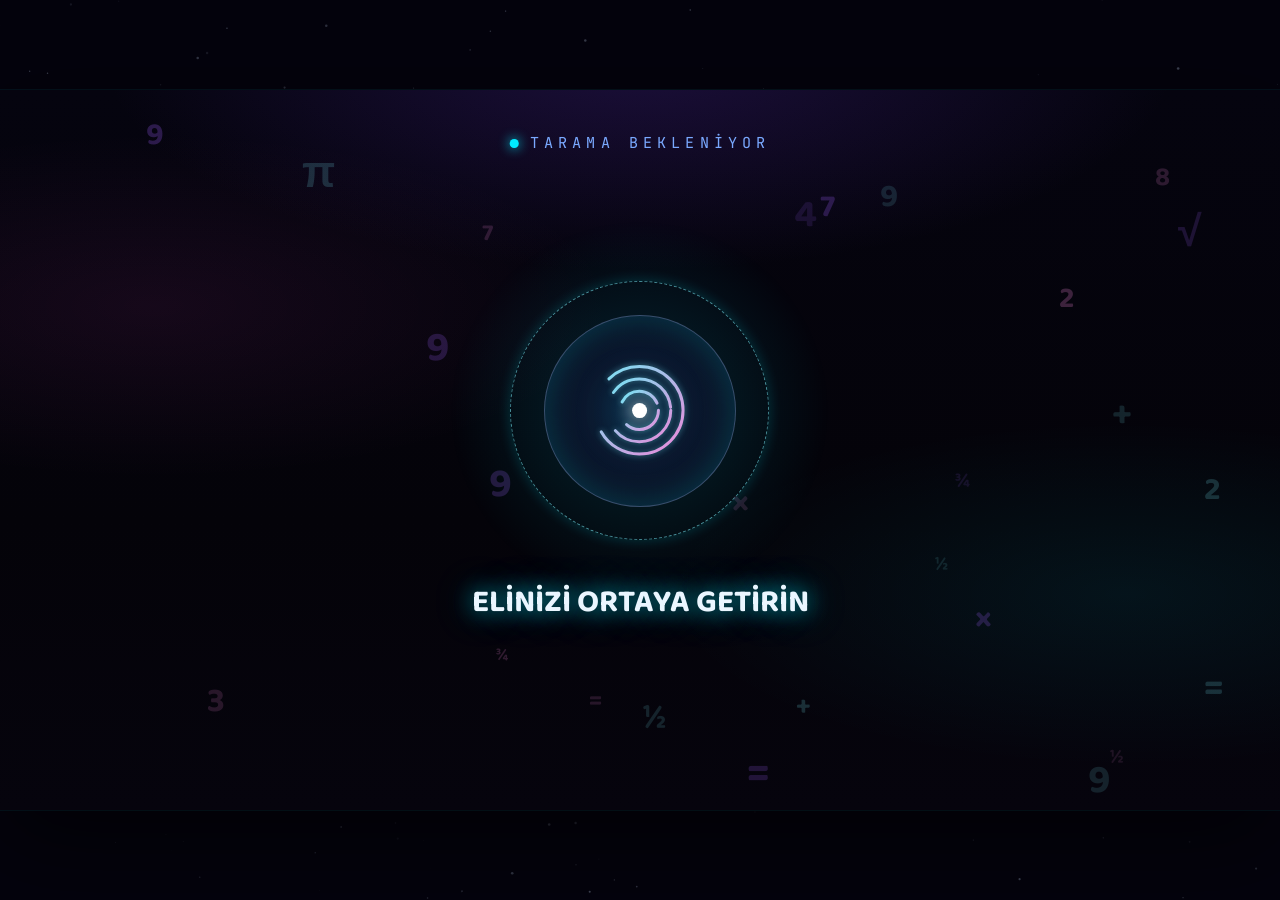
==== commit 51d6c34d: "son hali" ====
--- a/web/index.html
+++ b/web/index.html
@@ -110,6 +110,9 @@
       </div>
     </div>
 
+    <!-- Bağlantı/bayatlık rozeti (yalnızca ws modunda; canlıyken gizli, sorunlu iken görünür) -->
+    <div id="mh-conn"><span class="cdot"></span></div>
+
     <!-- ============ KALİBRASYON GİRİŞ (ilk karşılama; görseller kalibrasyon-giris.html'den) ============ -->
     <div class="mk-stage" id="mk-stage">
 
--- a/web/styles.css
+++ b/web/styles.css
@@ -190,6 +190,8 @@
 #mh-conn.show{opacity:0.85;}
 #mh-conn .cdot{width:1cqmin;height:1cqmin;border-radius:50%;background:var(--red);box-shadow:0 0 8px var(--red);}
 #mh-conn.ok .cdot{background:var(--green);box-shadow:0 0 8px var(--green);}
+#mh-conn.warn{color:#FFC83D;}
+#mh-conn.warn .cdot{background:#FFC83D;box-shadow:0 0 8px #FFC83D;}
 
 /* ===== keyframes (.dc.html'den) ===== */
 @keyframes mh-breathe{0%,100%{transform:scale(1);filter:brightness(1);}50%{transform:scale(1.035);filter:brightness(1.12);}}
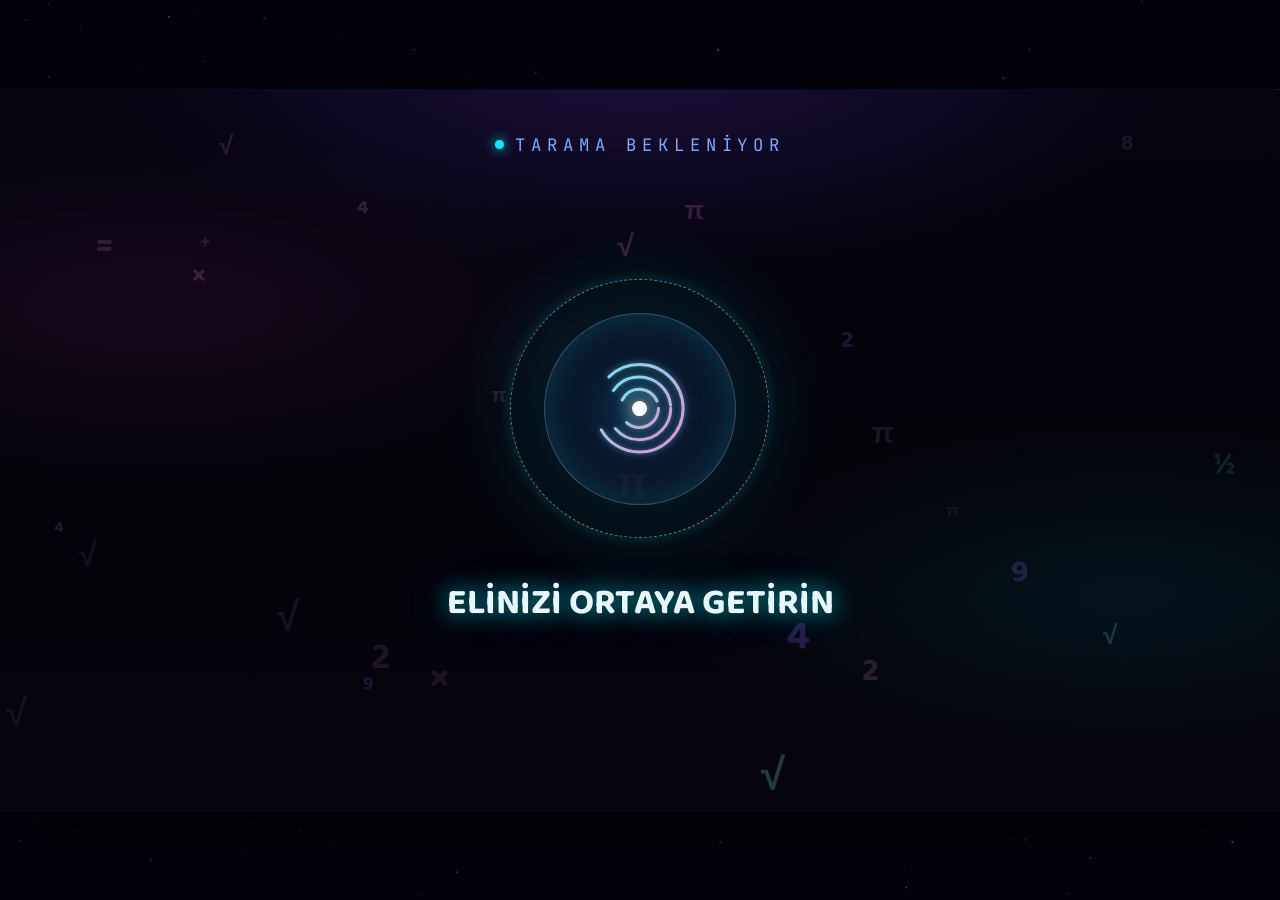
==== commit a25666d5: "font" ====
--- a/web/index.html
+++ b/web/index.html
@@ -120,7 +120,7 @@
       <div class="mk-floaters" id="mk-floaters" style="position:absolute;inset:0;z-index:5;"></div>
 
       <!-- üst durum (3 aşama: TARAMA BEKLENİYOR → TARANIYOR · %n → ERİŞİM SAĞLANDI) -->
-      <div id="mk-lock" style="position:absolute;top:6cqmin;left:50%;transform:translateX(-50%);z-index:30;display:flex;align-items:center;gap:1.6cqmin;font-family:'JetBrains Mono',monospace;font-size:2.1cqmin;letter-spacing:0.34em;color:#7aa9ff;text-transform:uppercase;">
+      <div id="mk-lock" style="position:absolute;top:6cqmin;left:50%;transform:translateX(-50%);z-index:30;display:flex;align-items:center;gap:1.6cqmin;font-family:'JetBrains Mono',monospace;font-size:2.4cqmin;letter-spacing:0.34em;color:#7aa9ff;text-transform:uppercase;">
         <span style="width:1.2cqmin;height:1.2cqmin;border-radius:50%;background:#00EBFF;box-shadow:0 0 12px #00EBFF;animation:mk-pulse-dot 1.6s ease-in-out infinite;"></span>TARAMA BEKLENİYOR
       </div>
 
@@ -154,7 +154,7 @@
         </div>
 
         <!-- yönlendirme metni -->
-        <div id="mk-status" style="margin-top:6.5cqmin;font-family:'Baloo 2',sans-serif;font-weight:700;font-size:4.4cqmin;line-height:1;color:#eaf6ff;text-shadow:0 0 22px rgba(0,235,255,0.65),0 0 40px rgba(0,235,255,0.35);transition:color 0.25s;white-space:nowrap;">ELİNİZİ ORTAYA GETİRİN</div>
+        <div id="mk-status" style="margin-top:6.5cqmin;font-family:'Baloo 2',sans-serif;font-weight:700;font-size:5cqmin;line-height:1;color:#eaf6ff;text-shadow:0 0 22px rgba(0,235,255,0.65),0 0 40px rgba(0,235,255,0.35);transition:color 0.25s;white-space:nowrap;">ELİNİZİ ORTAYA GETİRİN</div>
       </div>
     </div>
   </div>
--- a/web/styles.css
+++ b/web/styles.css
@@ -56,12 +56,12 @@
 #mh-floaters{position:absolute;inset:0;z-index:5;pointer-events:none;}
 .floater{position:absolute;left:0;top:0;font-family:'Baloo 2',sans-serif;font-weight:700;user-select:none;pointer-events:none;opacity:0;will-change:transform,opacity;}
 .attract-col{position:absolute;inset:0;z-index:10;display:flex;flex-direction:column;align-items:center;justify-content:center;padding:0 4cqmin;}
-.title{width:100%;text-align:center;font-family:'Baloo 2',sans-serif;font-weight:800;font-size:9.8cqmin;line-height:0.92;letter-spacing:0.01em;white-space:nowrap;transform:translateY(-3.5cqmin);
+.title{width:100%;text-align:center;font-family:'Baloo 2',sans-serif;font-weight:800;font-size:10.9cqmin;line-height:0.92;letter-spacing:0.01em;white-space:nowrap;transform:translateY(-3.5cqmin);
   background:linear-gradient(178deg,#ffffff 6%,#bdf6ff 40%,#86c8ff 70%,#c9a0ff);
   -webkit-background-clip:text;background-clip:text;-webkit-text-fill-color:transparent;
   animation:mh-titleglow 4.5s ease-in-out infinite;}
-.subtitle{font-family:'Baloo 2',sans-serif;font-weight:600;font-size:5.8cqmin;color:#cfe9ff;margin-top:0.8cqmin;text-shadow:0 0 18px rgba(0,235,255,0.4);white-space:nowrap;}
-.hint{position:absolute;bottom:6.5cqmin;display:flex;align-items:center;gap:2cqmin;font-family:'JetBrains Mono',monospace;font-size:2cqmin;letter-spacing:0.22em;color:#8f8ac0;text-transform:uppercase;}
+.subtitle{font-family:'Baloo 2',sans-serif;font-weight:600;font-size:6.6cqmin;color:#cfe9ff;margin-top:0.8cqmin;text-shadow:0 0 18px rgba(0,235,255,0.4);white-space:nowrap;}
+.hint{position:absolute;bottom:6.5cqmin;display:flex;align-items:center;gap:2cqmin;font-family:'JetBrains Mono',monospace;font-size:2.3cqmin;letter-spacing:0.22em;color:#8f8ac0;text-transform:uppercase;}
 .hint .dot{width:1.2cqmin;height:1.2cqmin;border-radius:50%;background:var(--cyan);box-shadow:0 0 10px var(--cyan);animation:mh-pulse-dot 2s ease-in-out infinite;}
 
 /* ----- Tek BAŞLA butonu (zorluk seçimi yerine) — arayüzle uyumlu: Baloo 2 + marka cyan'ı + nefes ----- */
@@ -70,7 +70,7 @@
   padding:4.2cqmin 12cqmin;border-radius:999px;
   background:rgba(var(--c),0.18);border:2px solid rgba(var(--c),0.9);
   box-shadow:0 0 40px rgba(var(--c),0.5),inset 0 0 26px rgba(var(--c),0.2);
-  font-family:'Baloo 2',sans-serif;font-weight:800;font-size:7cqmin;letter-spacing:0.06em;
+  font-family:'Baloo 2',sans-serif;font-weight:800;font-size:7.9cqmin;letter-spacing:0.06em;
   color:#e6fcff;text-shadow:0 0 22px rgba(var(--c),0.9);
   animation:mh-breathe 3.4s ease-in-out infinite;
   transition:transform 0.12s ease-out, filter 0.12s ease-out;will-change:transform,filter;}
@@ -97,17 +97,17 @@
 
 /* ===== PLAYING ===== */
 .hud-left{position:absolute;top:5cqmin;left:5cqmin;z-index:40;display:flex;flex-direction:column;gap:1.4cqmin;}
-.hud-line{font-family:'JetBrains Mono',monospace;font-size:2.1cqmin;letter-spacing:0.24em;color:#9c97cf;text-transform:uppercase;}
+.hud-line{font-family:'JetBrains Mono',monospace;font-size:2.4cqmin;letter-spacing:0.24em;color:#9c97cf;text-transform:uppercase;}
 .hud-line .lvl{color:var(--violet);}
 #mh-score{color:var(--green);}
 #mh-live-score{color:var(--gold);font-weight:700;text-shadow:0 0 12px rgba(255,200,61,0.5);display:inline-block;transform-origin:left center;}
 #mh-live-score.bump{animation:mh-score-bump 0.34s cubic-bezier(0.34,1.56,0.64,1);}
 @keyframes mh-score-bump{0%{transform:scale(1);}40%{transform:scale(1.38);filter:brightness(1.4);}100%{transform:scale(1);}}
-#mh-timer{font-family:'JetBrains Mono',monospace;font-weight:700;font-size:5.4cqmin;letter-spacing:0.04em;color:var(--ink-0);line-height:1;margin-top:0.4cqmin;text-shadow:0 0 16px rgba(150,180,255,0.4);transform-origin:left center;}
+#mh-timer{font-family:'JetBrains Mono',monospace;font-weight:700;font-size:6.1cqmin;letter-spacing:0.04em;color:var(--ink-0);line-height:1;margin-top:0.4cqmin;text-shadow:0 0 16px rgba(150,180,255,0.4);transform-origin:left center;}
 #mh-timer.low{color:var(--red);animation:mh-low 0.9s ease-in-out infinite;}
 .hud-prompt{position:absolute;top:4.5cqmin;left:50%;transform:translateX(-50%);z-index:40;text-align:center;}
-.hud-prompt .kicker{font-family:'JetBrains Mono',monospace;font-size:1.7cqmin;letter-spacing:0.34em;color:#6f6aa0;text-transform:uppercase;margin-bottom:1cqmin;}
-#mh-prompt{font-family:'Baloo 2',sans-serif;font-weight:700;font-size:10cqmin;line-height:1;color:#fff;white-space:nowrap;text-shadow:0 0 26px rgba(0,235,255,0.45),0 0 50px rgba(159,95,255,0.3);}
+.hud-prompt .kicker{font-family:'JetBrains Mono',monospace;font-size:1.9cqmin;letter-spacing:0.34em;color:#6f6aa0;text-transform:uppercase;margin-bottom:1cqmin;}
+#mh-prompt{font-family:'Baloo 2',sans-serif;font-weight:700;font-size:11.4cqmin;line-height:1;color:#fff;white-space:nowrap;text-shadow:0 0 26px rgba(0,235,255,0.45),0 0 50px rgba(159,95,255,0.3);}
 /* operatör renkleri — çocuklar için ayırt edici (rakamlar beyaz kalır) */
 #mh-prompt .op{font-weight:800;}
 #mh-prompt .op-add{color:#34F5A6;}   /* + yeşil */
@@ -120,7 +120,7 @@
 #mh-prompt .op-paren{color:#A9A4D6;} /* ( ) soluk */
 #mh-reset{position:absolute;top:5cqmin;right:5cqmin;z-index:40;display:flex;align-items:center;gap:1.2cqmin;
   padding:1.6cqmin 3cqmin;border-radius:999px;background:rgba(255,74,214,0.10);border:1px solid rgba(255,74,214,0.45);
-  box-shadow:0 0 14px rgba(255,74,214,0.2);font-family:'JetBrains Mono',monospace;font-size:2cqmin;letter-spacing:0.22em;color:#ffb8ec;text-transform:uppercase;
+  box-shadow:0 0 14px rgba(255,74,214,0.2);font-family:'JetBrains Mono',monospace;font-size:2.3cqmin;letter-spacing:0.22em;color:#ffb8ec;text-transform:uppercase;
   transition:transform 0.12s ease-out, filter 0.12s ease-out;will-change:transform,filter;}
 #mh-reset.armed{transform:scale(1.12);filter:brightness(1.3);box-shadow:0 0 22px rgba(255,74,214,0.5);}
 
@@ -128,7 +128,7 @@
 .token{position:absolute;transform:translate(-50%,-50%);width:8.6cqmin;height:8.6cqmin;display:flex;align-items:center;justify-content:center;opacity:0;will-change:opacity,transform;}
 .token .t-glow{position:absolute;inset:-32%;border-radius:50%;background:radial-gradient(circle,rgba(120,210,255,0.5),transparent 68%);opacity:0;pointer-events:none;}
 .token .t-ring{position:absolute;inset:2%;border-radius:50%;border:1.5px solid transparent;pointer-events:none;}
-.token .t-glyph{position:relative;font-family:'Baloo 2',sans-serif;font-weight:800;font-size:6.6cqmin;line-height:1;color:var(--token-text);text-shadow:0 0 13px rgba(120,210,255,0.7),0 0 26px rgba(120,210,255,0.3);white-space:nowrap;transition:color 0.12s;}
+.token .t-glyph{position:relative;font-family:'Baloo 2',sans-serif;font-weight:800;font-size:7.4cqmin;line-height:1;color:var(--token-text);text-shadow:0 0 13px rgba(120,210,255,0.7),0 0 26px rgba(120,210,255,0.3);white-space:nowrap;transition:color 0.12s;}
 
 #mh-flash{position:absolute;inset:0;z-index:50;display:flex;align-items:center;justify-content:center;
   font-family:'Baloo 2',sans-serif;font-weight:800;font-size:13cqmin;opacity:0;pointer-events:none;}
@@ -148,7 +148,7 @@
 .result-box{position:absolute;inset:0;z-index:45;display:flex;flex-direction:column;align-items:center;justify-content:center;
   background:radial-gradient(ellipse 60% 50% at 50% 50%,rgba(10,8,26,0.55),rgba(4,2,10,0.8));}
 .result-kicker{font-family:'JetBrains Mono',monospace;font-size:2.2cqmin;letter-spacing:0.4em;color:var(--cyan);text-transform:uppercase;margin-bottom:2.5cqmin;}
-#mh-result-msg{font-family:'Baloo 2',sans-serif;font-weight:800;font-size:6cqmin;line-height:1;color:#fff;text-align:center;white-space:pre-line;text-shadow:0 0 30px rgba(0,235,255,0.45),0 0 60px rgba(159,95,255,0.3);}
+#mh-result-msg{font-family:'Baloo 2',sans-serif;font-weight:800;font-size:6.8cqmin;line-height:1;color:#fff;text-align:center;white-space:pre-line;text-shadow:0 0 30px rgba(0,235,255,0.45),0 0 60px rgba(159,95,255,0.3);}
 .result-rank{margin-top:1.6cqmin;font-family:'Baloo 2',sans-serif;font-weight:700;font-size:3.4cqmin;min-height:3.4cqmin;
   text-align:center;color:var(--gold-text);opacity:0;transform:translateY(0.6cqmin);transition:opacity 0.45s,transform 0.45s;}
 .result-rank.show{opacity:1;transform:translateY(0);}
@@ -157,19 +157,19 @@
 @keyframes mh-rank-pop{0%{transform:scale(0.55);opacity:0;}60%{transform:scale(1.12);}100%{transform:scale(1);opacity:1;}}
 .result-score{margin-top:4cqmin;display:flex;align-items:baseline;gap:2cqmin;font-family:'Baloo 2',sans-serif;}
 .result-score .lab{font-size:3.4cqmin;color:var(--ink-1);letter-spacing:0.04em;}
-#mh-result-num{font-weight:800;font-size:8cqmin;color:var(--green);line-height:1;text-shadow:0 0 24px rgba(52,245,166,0.55);}
+#mh-result-num{font-weight:800;font-size:9cqmin;color:var(--green);line-height:1;text-shadow:0 0 24px rgba(52,245,166,0.55);}
 .result-foot{margin-top:4.5cqmin;font-family:'JetBrains Mono',monospace;font-size:1.9cqmin;letter-spacing:0.24em;color:#8f8ac0;text-transform:uppercase;}
 
 /* ----- Puan (final ekran) ----- */
 .result-points{margin-top:3cqmin;display:flex;align-items:baseline;gap:1.6cqmin;font-family:'Baloo 2',sans-serif;}
-#mh-result-score{font-weight:800;font-size:15cqmin;line-height:0.9;color:var(--gold);
+#mh-result-score{font-weight:800;font-size:17cqmin;line-height:0.9;color:var(--gold);
   text-shadow:0 0 34px rgba(255,200,61,0.55),0 0 70px rgba(255,200,61,0.28);}
 .result-points .pts{font-family:'JetBrains Mono',monospace;font-size:3cqmin;letter-spacing:0.32em;color:var(--gold-text);}
 .result-stats{margin-top:3.6cqmin;display:flex;gap:8cqmin;align-items:flex-start;}
 .result-stats .result-score{margin-top:0;flex-direction:column;align-items:center;gap:0.5cqmin;}
 .result-stats .lab{font-family:'JetBrains Mono',monospace;font-size:2.4cqmin;letter-spacing:0.14em;text-transform:uppercase;}
 .result-stats #mh-result-num{font-size:6.5cqmin;}
-#mh-result-time{font-family:'Baloo 2',sans-serif;font-weight:800;font-size:6.5cqmin;line-height:1;color:var(--cyan);text-shadow:0 0 24px rgba(0,235,255,0.5);}
+#mh-result-time{font-family:'Baloo 2',sans-serif;font-weight:800;font-size:7.4cqmin;line-height:1;color:var(--cyan);text-shadow:0 0 24px rgba(0,235,255,0.5);}
 
 /* ===== LENS ===== */
 #mh-lens{position:absolute;left:0;top:0;width:0;height:0;z-index:90;pointer-events:none;opacity:0;transition:opacity 0.25s;}
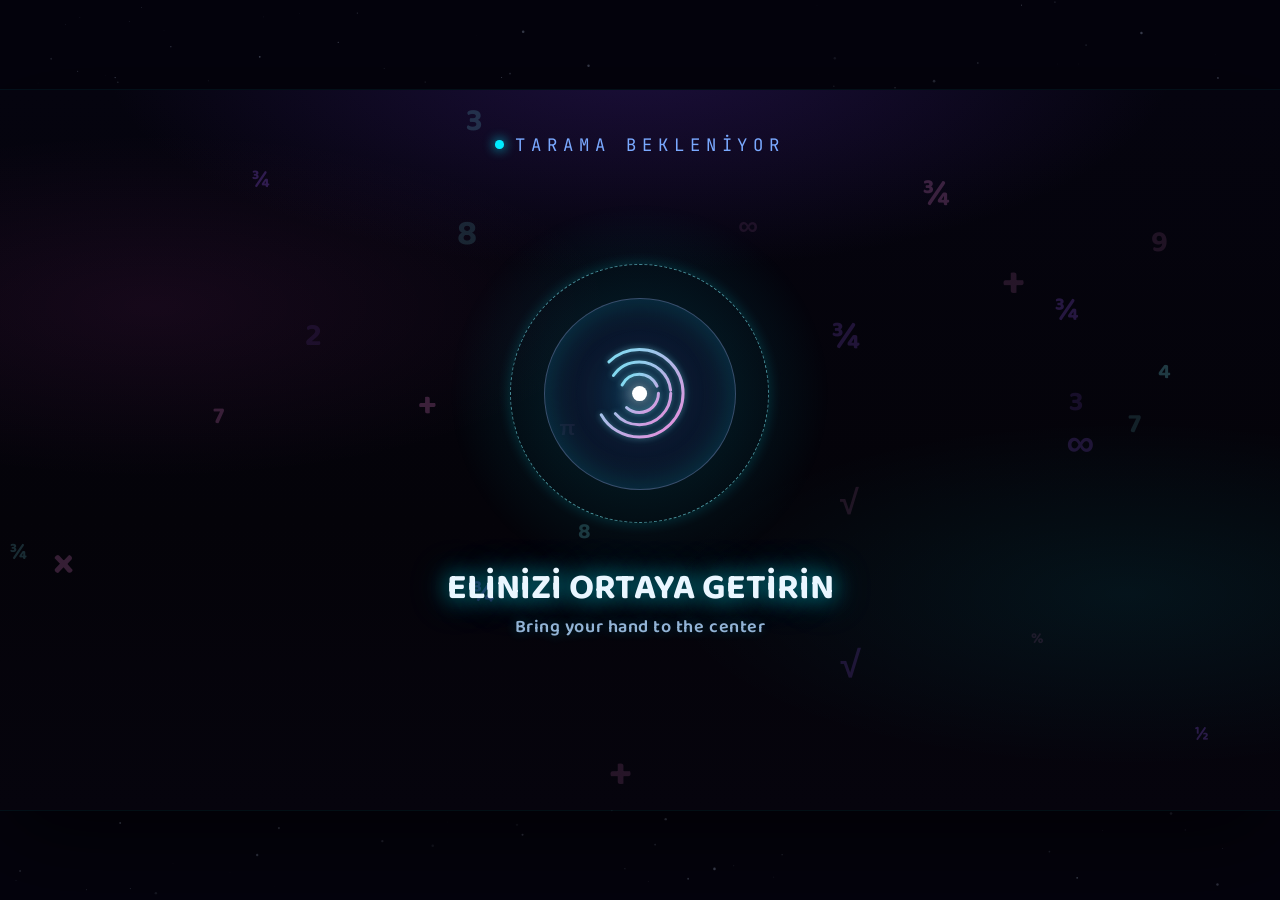
==== commit 9d601e8d: "kalibrasyon ekranı" ====
--- a/web/index.html
+++ b/web/index.html
@@ -7,7 +7,7 @@
 <!-- Fontlar YEREL (cevrimdisi kiosk): web/fonts/ altina gomulu; internet gerektirmez.
      Yenilemek/degistirmek icin: tools\fetch_fonts.ps1 -->
 <link rel="stylesheet" href="fonts/fonts.css">
-<link rel="stylesheet" href="styles.css?v=9">
+<link rel="stylesheet" href="styles.css?v=11">
 </head>
 <body>
   <!-- Kiosk hata izleme: yakalanmamış hata/promise sessizce ölmesin; konsola yaz
@@ -153,8 +153,9 @@
           </div>
         </div>
 
-        <!-- yönlendirme metni -->
+        <!-- yönlendirme metni (TR) + altında daha küçük İngilizcesi -->
         <div id="mk-status" style="margin-top:6.5cqmin;font-family:'Baloo 2',sans-serif;font-weight:700;font-size:5cqmin;line-height:1;color:#eaf6ff;text-shadow:0 0 22px rgba(0,235,255,0.65),0 0 40px rgba(0,235,255,0.35);transition:color 0.25s;white-space:nowrap;">ELİNİZİ ORTAYA GETİRİN</div>
+        <div id="mk-status-en" style="margin-top:1.7cqmin;font-family:'Baloo 2',sans-serif;font-weight:600;font-size:2.5cqmin;line-height:1;letter-spacing:0.03em;color:#9fc3e8;text-shadow:0 0 14px rgba(0,235,255,0.32);opacity:0.92;white-space:nowrap;">Bring your hand to the center</div>
       </div>
     </div>
   </div>
@@ -164,7 +165,7 @@
   <script src="js/input.js?v=2"></script>
   <script src="js/lens.js?v=6"></script>
   <script src="js/leaderboard.js?v=2"></script>
-  <script src="js/calibration.js?v=1"></script>
+  <script src="js/calibration.js?v=2"></script>
   <script src="js/game.js?v=6"></script>
 </body>
 </html>
--- a/web/styles.css
+++ b/web/styles.css
@@ -105,7 +105,13 @@
 @keyframes mh-score-bump{0%{transform:scale(1);}40%{transform:scale(1.38);filter:brightness(1.4);}100%{transform:scale(1);}}
 #mh-timer{font-family:'JetBrains Mono',monospace;font-weight:700;font-size:6.1cqmin;letter-spacing:0.04em;color:var(--ink-0);line-height:1;margin-top:0.4cqmin;text-shadow:0 0 16px rgba(150,180,255,0.4);transform-origin:left center;}
 #mh-timer.low{color:var(--red);animation:mh-low 0.9s ease-in-out infinite;}
-.hud-prompt{position:absolute;top:4.5cqmin;left:50%;transform:translateX(-50%);z-index:40;text-align:center;}
+/* Soru kartı: oyunu sorudan tatlıca ayıran ince, marka-uyumlu çerçeve (fazla belirgin değil) */
+.hud-prompt{position:absolute;top:2.7cqmin;left:50%;transform:translateX(-50%);z-index:40;text-align:center;
+  padding:1.6cqmin 4.4cqmin 2cqmin;border-radius:2.8cqmin;
+  background:linear-gradient(180deg,rgba(20,26,54,0.44),rgba(9,11,28,0.30)) padding-box,
+            linear-gradient(120deg,rgba(0,235,255,0.42),rgba(159,95,255,0.24) 55%,rgba(255,74,214,0.34)) border-box;
+  border:1.5px solid transparent;
+  box-shadow:0 6px 26px rgba(3,4,16,0.42),0 0 16px rgba(0,235,255,0.07),inset 0 0 22px rgba(10,16,44,0.32);}
 .hud-prompt .kicker{font-family:'JetBrains Mono',monospace;font-size:1.9cqmin;letter-spacing:0.34em;color:#6f6aa0;text-transform:uppercase;margin-bottom:1cqmin;}
 #mh-prompt{font-family:'Baloo 2',sans-serif;font-weight:700;font-size:11.4cqmin;line-height:1;color:#fff;white-space:nowrap;text-shadow:0 0 26px rgba(0,235,255,0.45),0 0 50px rgba(159,95,255,0.3);}
 /* operatör renkleri — çocuklar için ayırt edici (rakamlar beyaz kalır) */
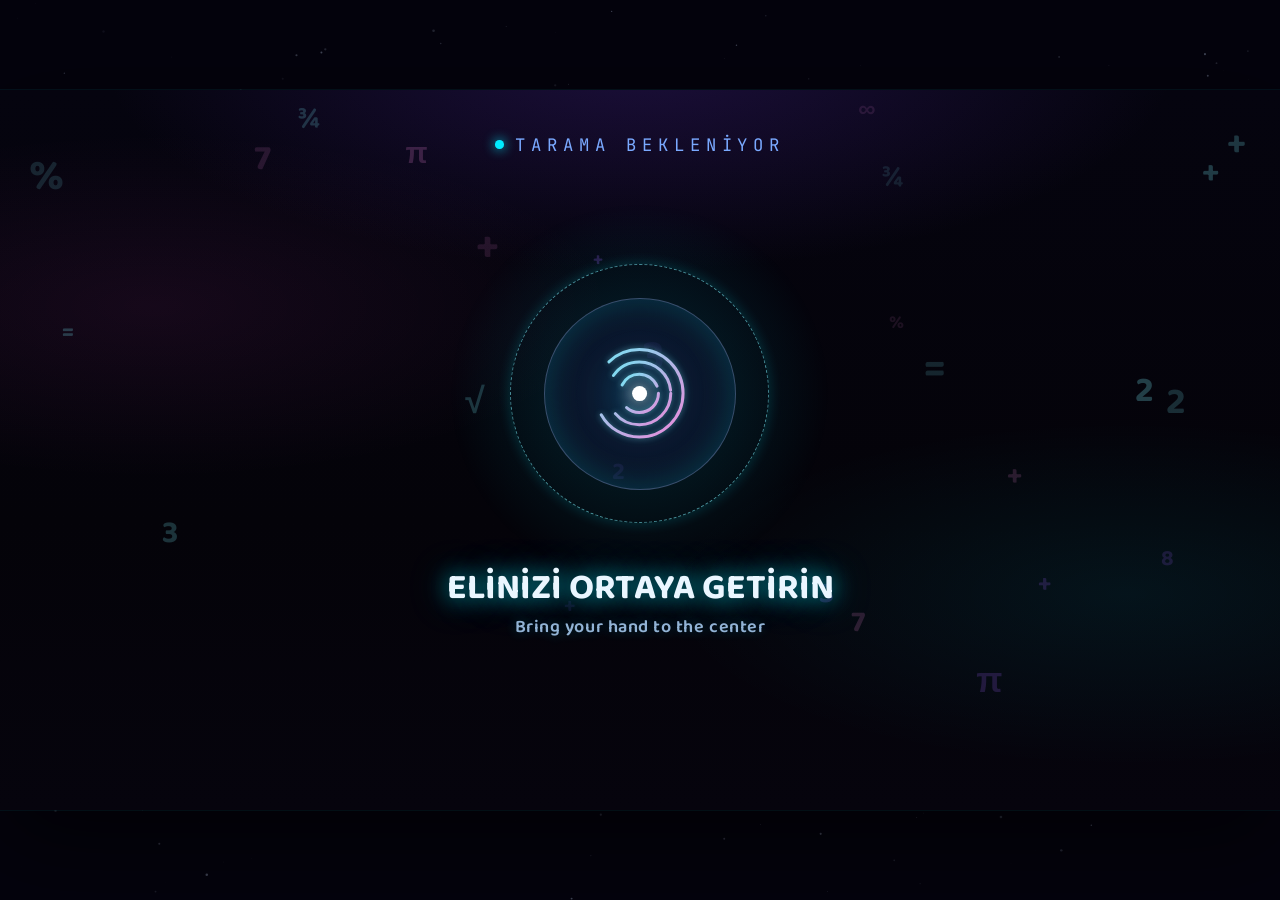
==== commit b7fe2cf9: "kiosk ayarları sergiye çıkmaya hazır" ====
--- a/web/index.html
+++ b/web/index.html
@@ -11,14 +11,24 @@
 </head>
 <body>
   <!-- Kiosk hata izleme: yakalanmamış hata/promise sessizce ölmesin; konsola yaz
-       (tarayıcı DevTools + launcher loglarıyla teşhis edilir). Render döngüsü
-       kurtarması lens.js watchdog'unda. -->
+       + telemetriye kaydet (Rapor.bat "oyun nerede hata verdi" bölümü buradan
+       beslenir). telemetry.js henüz yüklenmediyse __earlyErrors'ta bekletilir,
+       yüklenince devralınır. Render döngüsü kurtarması lens.js watchdog'unda. -->
   <script>
+    window.__earlyErrors = [];
+    function __logErr(rec) {
+      try {
+        if (window.MA && window.MA.telemetry) window.MA.telemetry.log("js_error", rec);
+        else window.__earlyErrors.push(rec);
+      } catch (_) {}
+    }
     window.addEventListener("error", function (e) {
       try { console.error("[kiosk] yakalanmamis hata:", e.message, (e.filename || "") + ":" + (e.lineno || "")); } catch (_) {}
+      __logErr({ msg: String(e.message || "").slice(0, 300), src: ((e.filename || "") + ":" + (e.lineno || "")).slice(0, 200) });
     });
     window.addEventListener("unhandledrejection", function (e) {
       try { console.error("[kiosk] islenmemis promise reddi:", e.reason); } catch (_) {}
+      __logErr({ msg: ("promise: " + String(e.reason)).slice(0, 300) });
     });
   </script>
 
@@ -160,12 +170,13 @@
     </div>
   </div>
 
+  <script src="js/telemetry.js?v=2"></script>
   <script src="js/questions.js?v=4"></script>
-  <script src="js/tokens.js?v=4"></script>
-  <script src="js/input.js?v=2"></script>
-  <script src="js/lens.js?v=6"></script>
+  <script src="js/tokens.js?v=5"></script>
+  <script src="js/input.js?v=3"></script>
+  <script src="js/lens.js?v=8"></script>
   <script src="js/leaderboard.js?v=2"></script>
-  <script src="js/calibration.js?v=2"></script>
-  <script src="js/game.js?v=6"></script>
+  <script src="js/calibration.js?v=4"></script>
+  <script src="js/game.js?v=7"></script>
 </body>
 </html>
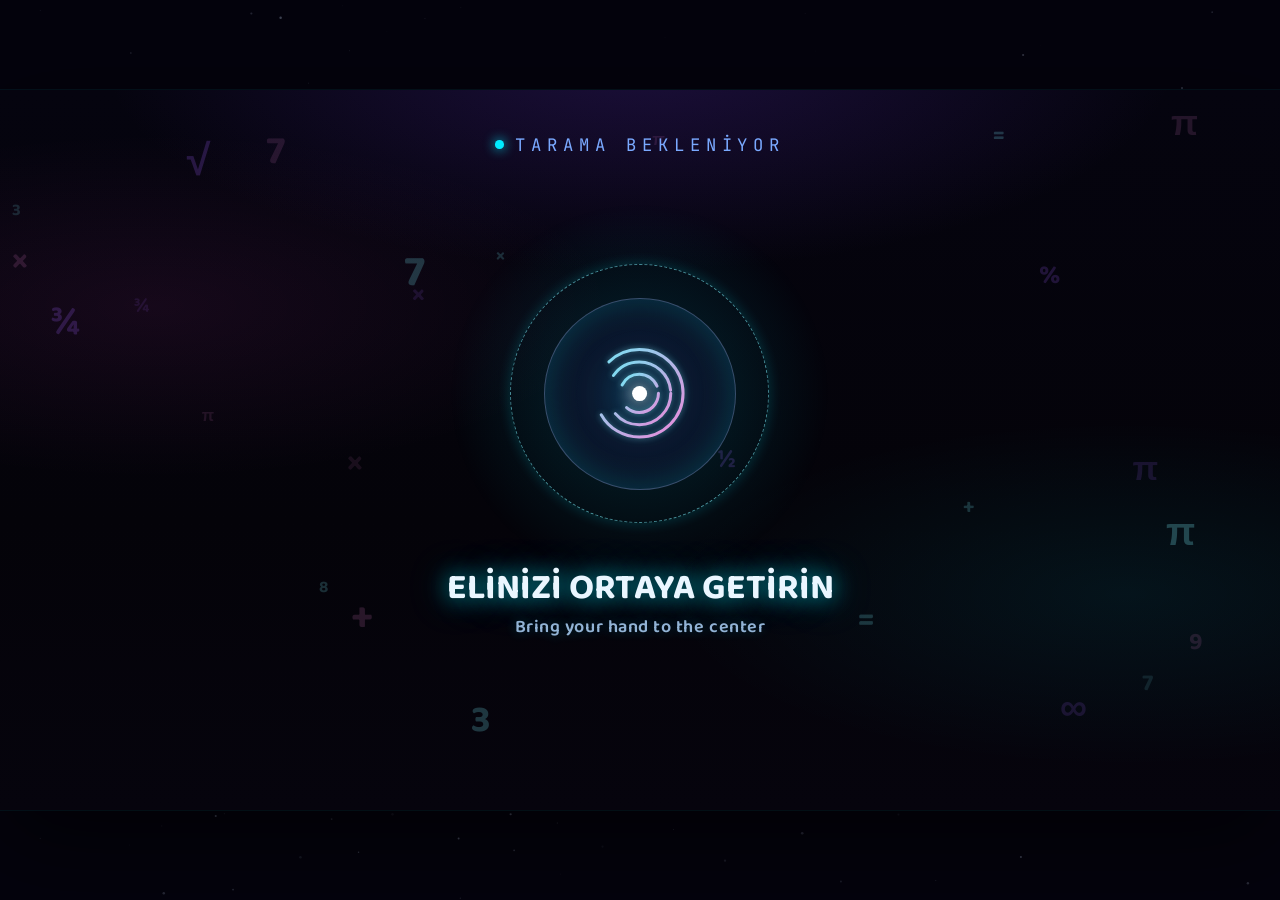
==== commit e09f748b: "ses üretilecek" ====
--- a/web/index.html
+++ b/web/index.html
@@ -7,7 +7,7 @@
 <!-- Fontlar YEREL (cevrimdisi kiosk): web/fonts/ altina gomulu; internet gerektirmez.
      Yenilemek/degistirmek icin: tools\fetch_fonts.ps1 -->
 <link rel="stylesheet" href="fonts/fonts.css">
-<link rel="stylesheet" href="styles.css?v=11">
+<link rel="stylesheet" href="styles.css?v=12">
 </head>
 <body>
   <!-- Kiosk hata izleme: yakalanmamış hata/promise sessizce ölmesin; konsola yaz
@@ -171,12 +171,13 @@
   </div>
 
   <script src="js/telemetry.js?v=2"></script>
-  <script src="js/questions.js?v=4"></script>
-  <script src="js/tokens.js?v=5"></script>
+  <script src="js/questions.js?v=5"></script>
+  <script src="js/tokens.js?v=6"></script>
   <script src="js/input.js?v=3"></script>
   <script src="js/lens.js?v=8"></script>
   <script src="js/leaderboard.js?v=2"></script>
-  <script src="js/calibration.js?v=4"></script>
-  <script src="js/game.js?v=7"></script>
+  <script src="js/audio.js?v=3"></script>
+  <script src="js/calibration.js?v=5"></script>
+  <script src="js/game.js?v=9"></script>
 </body>
 </html>
--- a/web/styles.css
+++ b/web/styles.css
@@ -124,6 +124,11 @@
 #mh-prompt .op-root{color:#FF8FE4;}  /* √ macenta */
 #mh-prompt .op-pow{color:#FF8FE4;}   /* ² ³ ! macenta ailesi */
 #mh-prompt .op-paren{color:#A9A4D6;} /* ( ) soluk */
+/* Basit kesir: pay üstte, payda altta, arada çocukların net göreceği düz çizgi. */
+.math-frac{display:inline-flex;flex-direction:column;align-items:stretch;justify-content:center;vertical-align:-0.16em;line-height:0.72;min-width:0.66em;margin:0 0.04em;}
+.math-frac-num,.math-frac-den{display:block;font-size:0.56em;line-height:0.72;text-align:center;padding-inline:0.08em;}
+.math-frac-num{padding-bottom:0.045em;border-bottom:0.08em solid currentColor;}
+.math-frac-den{padding-top:0.045em;}
 #mh-reset{position:absolute;top:5cqmin;right:5cqmin;z-index:40;display:flex;align-items:center;gap:1.2cqmin;
   padding:1.6cqmin 3cqmin;border-radius:999px;background:rgba(255,74,214,0.10);border:1px solid rgba(255,74,214,0.45);
   box-shadow:0 0 14px rgba(255,74,214,0.2);font-family:'JetBrains Mono',monospace;font-size:2.3cqmin;letter-spacing:0.22em;color:#ffb8ec;text-transform:uppercase;
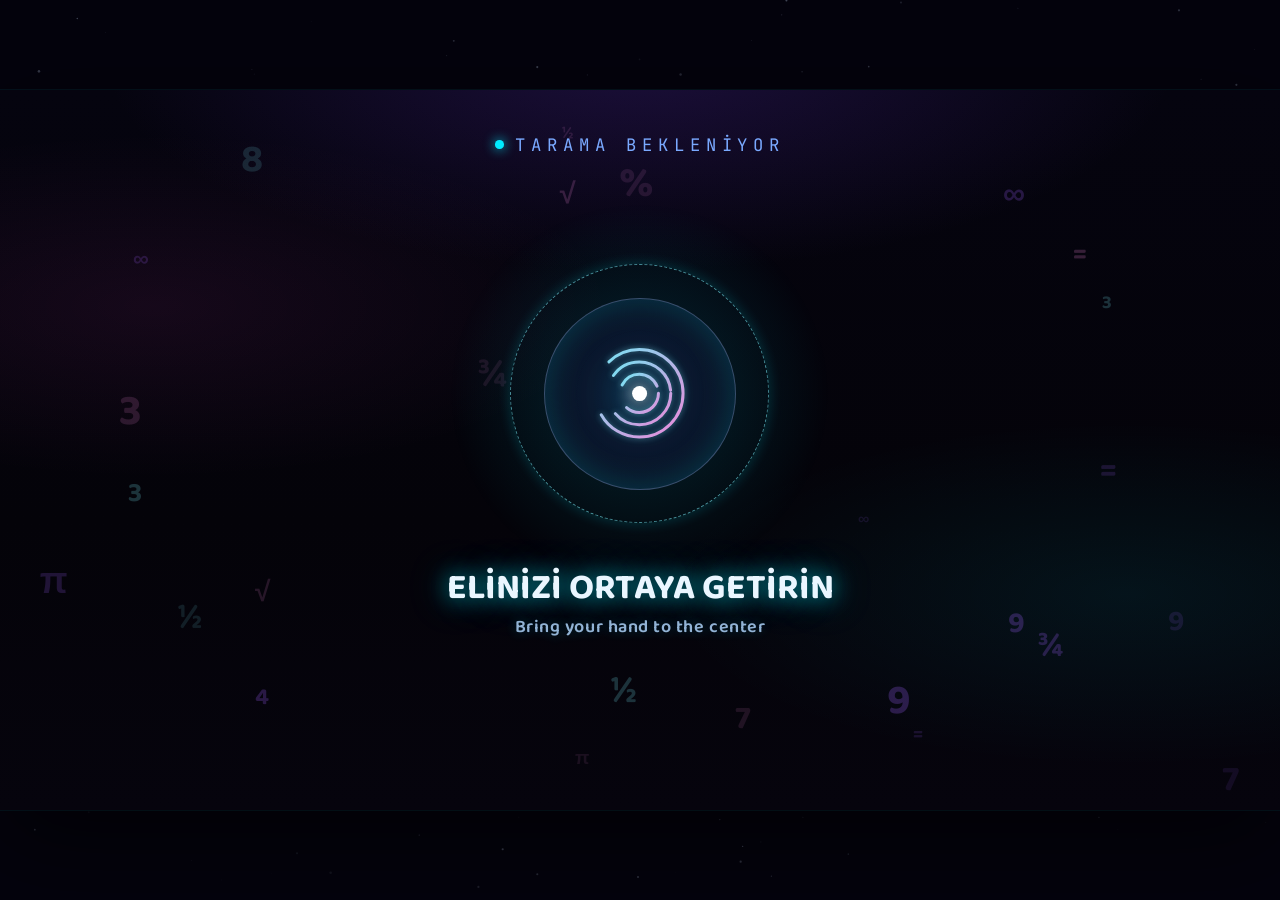
==== commit 9b6ba37f: "Ses sistemi, ayarlar ekrani ve kalibrasyon guncellemeleri - web/audio: 19 secilmis ses dosyasi (ambi" ====
--- a/web/index.html
+++ b/web/index.html
@@ -174,10 +174,11 @@
   <script src="js/questions.js?v=5"></script>
   <script src="js/tokens.js?v=6"></script>
   <script src="js/input.js?v=3"></script>
-  <script src="js/lens.js?v=8"></script>
+  <script src="js/lens.js?v=9"></script>
   <script src="js/leaderboard.js?v=2"></script>
-  <script src="js/audio.js?v=3"></script>
-  <script src="js/calibration.js?v=5"></script>
-  <script src="js/game.js?v=9"></script>
+  <script src="js/audio.js?v=7"></script>
+  <script src="js/settings.js?v=3"></script>
+  <script src="js/calibration.js?v=6"></script>
+  <script src="js/game.js?v=11"></script>
 </body>
 </html>
